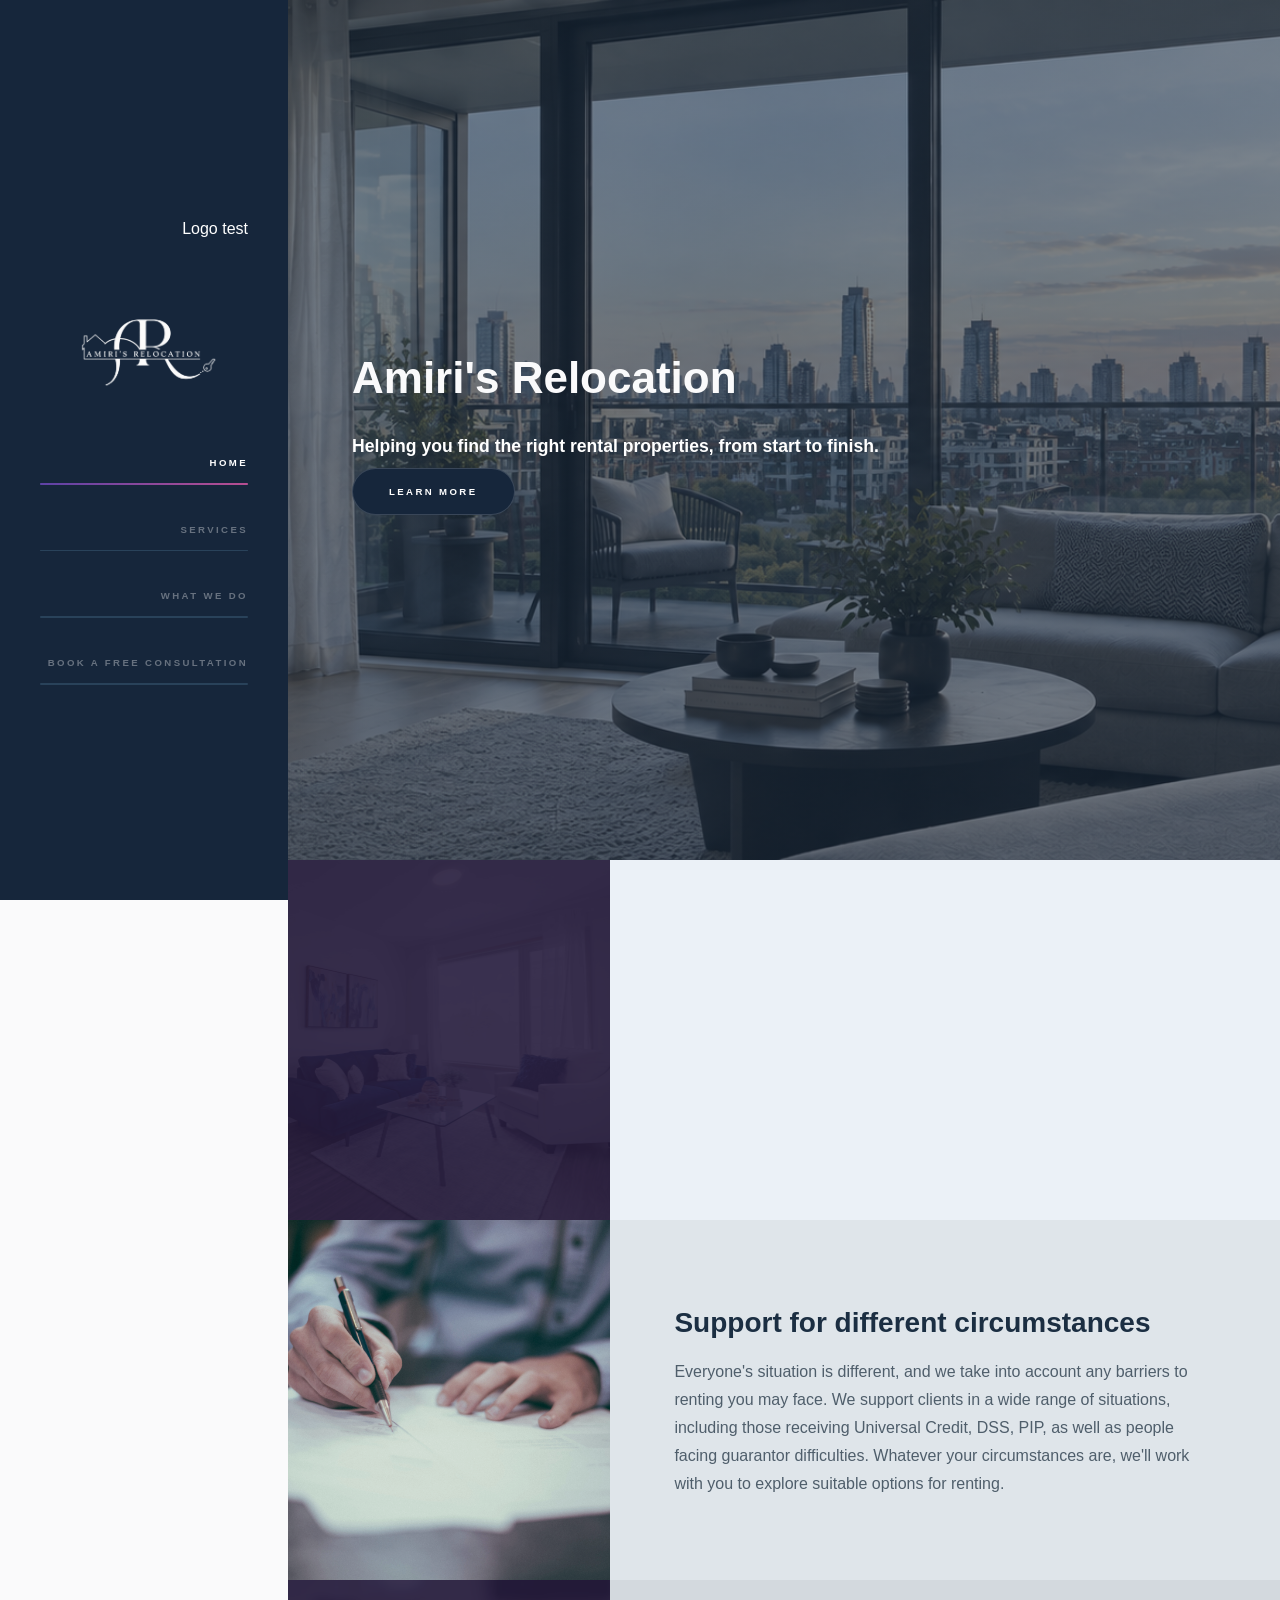
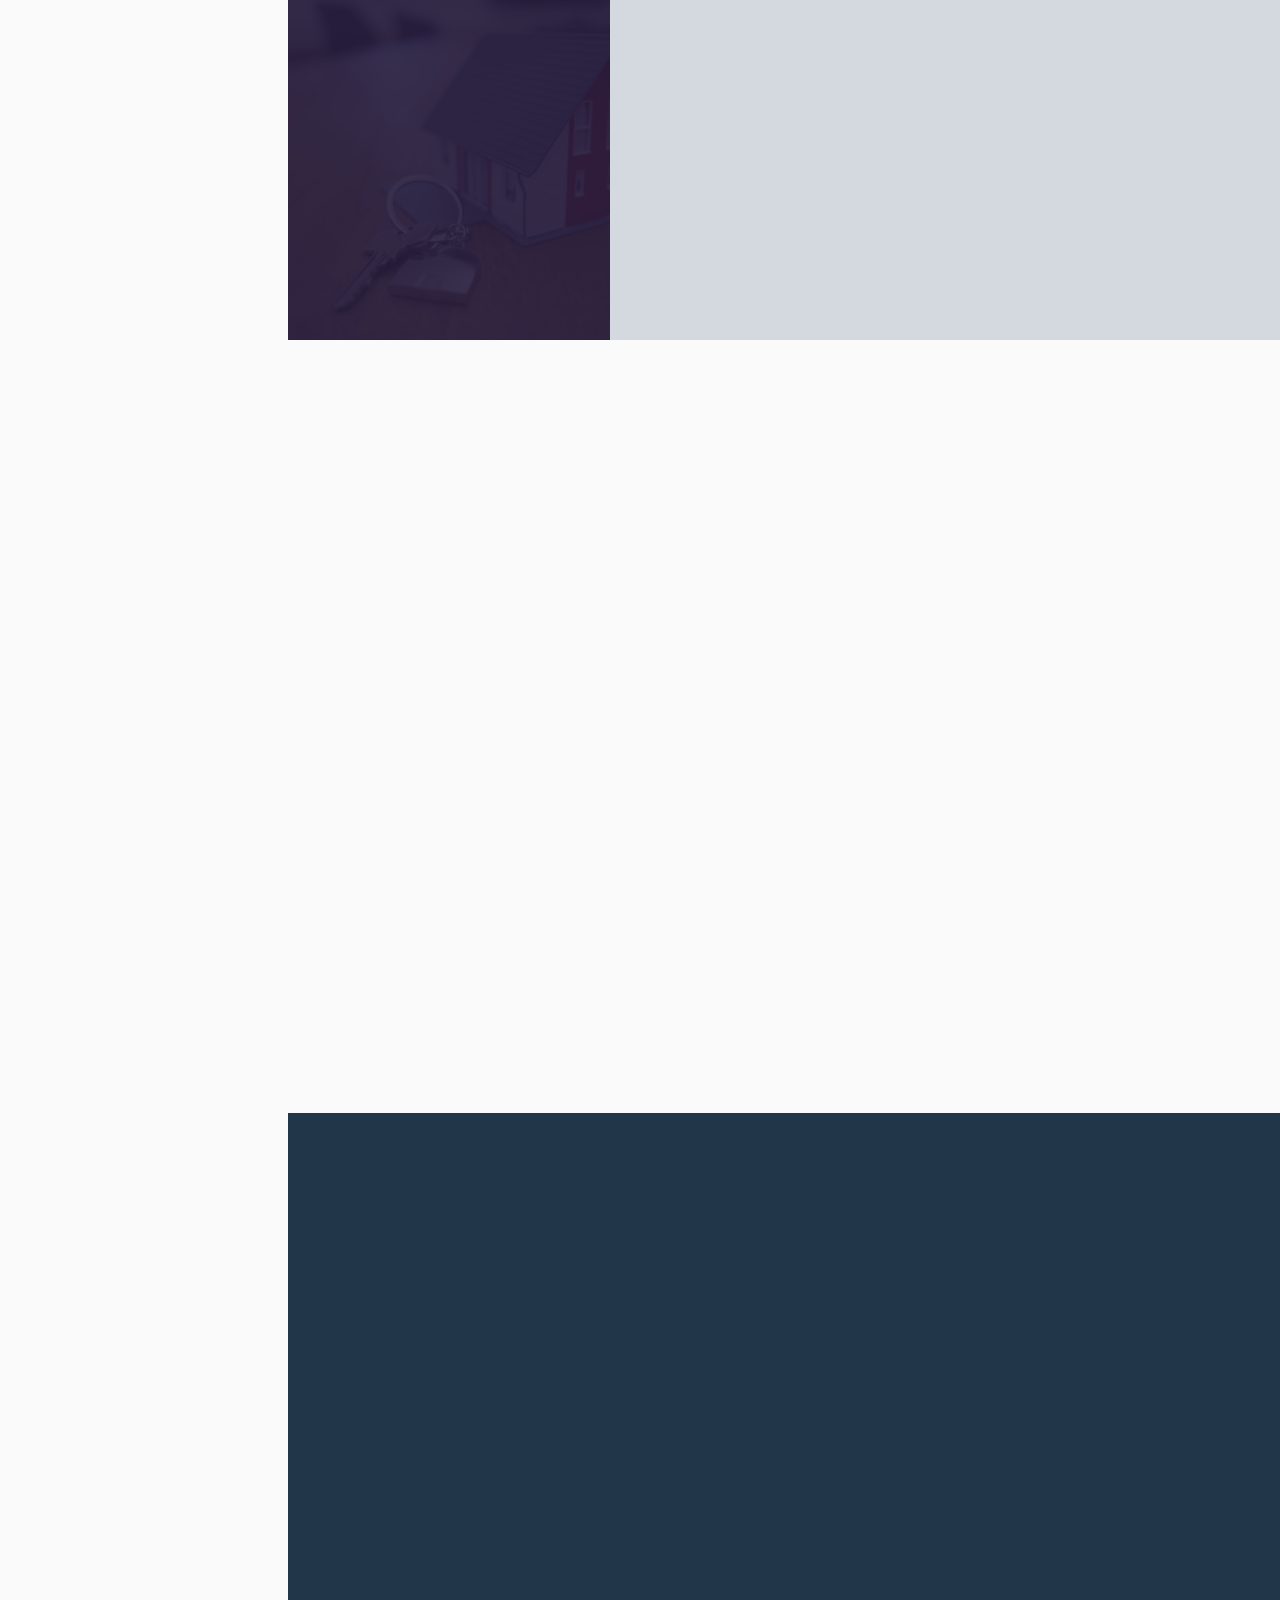
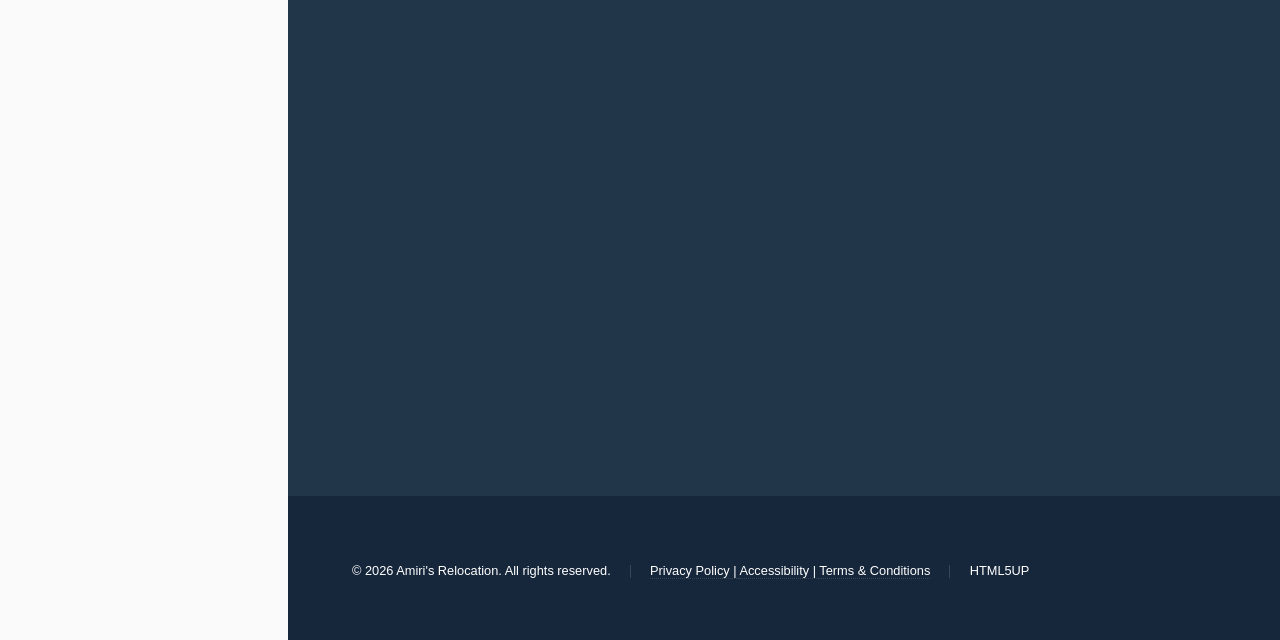
==== index.html @ 14865834 "Change to image size" ====
<!DOCTYPE HTML>
<!--
	Hyperspace by HTML5 UP
	html5up.net | @ajlkn
	Free for personal and commercial use under the CCA 3.0 license (html5up.net/license)
-->
<html>
	<head>
		<title>Amiri's Relocation</title>
		<meta charset="utf-8" />
		<meta name="viewport" content="width=device-width, initial-scale=1, user-scalable=no" />
		<link rel="stylesheet" href="assets/css/main.css" />
		<noscript><link rel="stylesheet" href="assets/css/noscript.css" /></noscript>
	</head>
	<body class="is-preload">

		<!-- Sidebar -->
			<section id="sidebar">
				<div class="inner">
					<nav>
						<p style="color: white;">Logo test</p>
						<img src="images/Amiris-logo.png" alt="Amiri's Relocation" style="display: block; width: 150px; max-width: 100%; height: auto; margin: 0 auto 20px;">
						<ul>
							<li><a href="#intro">Home</a></li>
							<li><a href="#one">Services</a></li>
							<li><a href="#two">What we do</a></li>
							<li><a href="#three">Book a Free Consultation</a></li>
						</ul>
					</nav>
				</div>
			</section>

		<!-- Wrapper -->
			<div id="wrapper">

				<!-- Intro -->
					<section id="intro" class="wrapper style1 fullscreen fade-up">
						<div class="inner">
							<h1>Amiri's Relocation</h1>
							<h3 style="color: white;">Helping you find the right rental properties, from start to finish.</h3>
							<ul class="actions">
								<li><a href="#one" class="button scrolly" style="background-color: #16263b;">Learn more</a></li>
							</ul>
						</div>
					</section>

				<!-- One -->
					<section id="one" class="wrapper style2 spotlights">
						<section>
							<a href="#" class="image"><img src="images/Living-room.4.png" alt="" data-position="center center" /></a>
							<div class="content">
								<div class="inner">
									<h2>Find the right property for you</h2>
									<p>We listen to what matters most to you, and search for rental properties that match your budget, preferred property type and household needs.</p>
								</div>
							</div>
						</section>
						<section>
							<a href="#" class="image"><img src="images/Writing.jpg" alt="" data-position="top center" /></a>
							<div class="content">
								<div class="inner">
									<h2>Support for different circumstances</h2>
									<p>Everyone's situation is different, and we take into account any barriers to renting you may face. We support clients in a wide range of situations, including those receiving Universal Credit, DSS, PIP, as well as people facing guarantor difficulties. Whatever your circumstances are, we'll work with you to explore suitable options for renting. </p>
								</div>
							</div>
						</section>
						<section>
							<a href="#" class="image"><img src="images/House-key.png" alt="" data-position="25% 25%" /></a>
							<div class="content">
								<div class="inner">
									<h2>Taking the stress out of your search</h2>
									<p>We understand that searching for a property can be time-consuming and overwhelming. We help to simplify the process by doing the searching with your needs in mind, so you can focus on what matters most.</p>
								</div>
							</div>
						</section>
					</section>

				<!-- Two -->
					<section id="two" class="wrapper style3 fade-up">
						<div class="inner">
							<h2>What we do</h2>
							<p>We provide personalised property-search support for renters in a variety of situations.</p>
							<div class="features">
								<section>
									<span class="icon solid major fa-search"></span>
									<h3>Property Search</h3>
									<p>We search for rental properties that match your needs and circumstances.</p>
								</section>
								<section>
									<span class="icon solid major fa-user"></span>
									<h3>Personal Support</h3>
									<p>Guidance tailored to your individual circumstances throughout the process.</p>
								</section>
								<section>
									<span class="icon solid major fa-home"></span>
									<h3>Finding you the right home</h3>
									<p>Helping you find the suitable rental properties based on your requirements.</p>
								</section>
								<section>
									<span class="icon solid major fa-comments"></span>
									<h3>Book a free Consultation</h3>
									<p>Start with a free consultation so we can understand what you're looking for.</p>
								</section>
							</div>
							<ul class="actions">
								<li><a href="generic.html" class="button">Learn more</a></li>
							</ul>
						</div>
					</section>

				<!-- Three -->
					<section id="three" class="wrapper style1 fade-up">
						<div class="inner">
							<h2 style="color:white;">Book in a Free Consultation</h2>
							<p>Let us know what kind of property you are looking for and we'll get in touch to discuss how we can help. Only your name, number and email address are required.</p>
							<div class="split style1">
								<section>
									<form id="consultation-form">
										<div class="fields">
											<div class="field half">
												<label for="name">Full Name *</label>
												<input type="text" name="name" id="name" required/>
											</div>
											<div class="field half">
												<label for="email">Email *</label>
												<input type="email" name="email" id="email" required/>
											</div>
											<div class="field half">
												<label for="phone">Phone Number *</label>
												<input type="tel" name="phone" id="phone" required/>
											</div>
											<div class="field half">
    											<label for="bedrooms">Bedrooms</label>
    											<select name="bedrooms" id="bedrooms">
        											<option value="">Select</option>
        											<option value="studio">Studio</option>
        											<option value="1">1 bedroom</option>
        											<option value="2">2 bedrooms</option>
        											<option value="3">3 bedrooms</option>
        											<option value="4">4 bedrooms</option>
        											<option value="5+">5+ bedrooms</option>
        											<option value="flexible/uncertain">Flexible/Not sure</option>
    											</select>
											</div>
											<div class="field half">
												<label for="tenants">Number of Tenants</label>
												<select name="tenants" id="tenants">
													<option value="">Select</option>
													<option value="1">1 tenant</option>
													<option value="2">2 tenants</option>
													<option value="3">3 tenants</option>
													<option value="4">4 tenants</option>
													<option value="5+">5+ tenants</option>
													<option value="not-sure">Not sure yet</option>
												</select>
											</div>
											<div class="field half">
												<label for="budget">Monthly Budget</label>
												<input type="text" name="budget" id="budget" placeholder="e.g. maximum monthly rent">
											</div>
											<div class="field half">
												<label for="moveindate">Preferred Move-in Date</label>
												<input type="date" name="moveindate" id="moveindate">
											</div>
											<div class="field half">
												<label for="property-type">Property Type</label>
												<select name="property-type" id="property-type">
													<option value="">Select</option>
													<option value="room">Room</option>
													<option value="studio">Studio</option>
													<option value="flat">Flat</option>
													<option value="house">House</option>
													<option value="unsure">Not sure yet</option>
												</select>
											</div>
											<div class="field">
												<label for="message">Additional Information</label>
												<textarea name="message" id="message" rows="5"></textarea>
											</div>
										</div>
										<ul class="actions">
											<li><button type="submit" class="button" style="background-color: #16263b;">Submit Enquiry</button></li>
										</ul>
									</form>
								</section>
								<section>
									<ul class="contact">
										<li>
											<h3 style="color:white;">Email</h3>
											<a href="mailto:info@amirisrelocationltd.com">info@amirisrelocationltd.com</a>
										</li>
										<li>
											<h3 style="color:white;">Phone</h3>
											<span>(+44) 7588-817175</span>
										</li>
										<li>
											<h3 style="color:white;">Social</h3>
											<ul class="icons">
												<li><a href="#" class="icon brands fa-twitter"><span class="label">Twitter</span></a></li>
												<li><a href="#" class="icon brands fa-facebook-f"><span class="label">Facebook</span></a></li>
												<li><a href="#" class="icon brands fa-instagram"><span class="label">Instagram</span></a></li>
												<li><a href="#" class="icon brands fa-linkedin-in"><span class="label">LinkedIn</span></a></li>
											</ul>
										</li>
									</ul>
								</section>
							</div>
						</div>
					</section>

			</div>

		<!-- Footer -->
			<footer id="footer" class="wrapper style1-alt" style="background-color:#16263b;">
				<div class="inner">
					<ul class="menu" style="color:white;">
						<li>&copy; 2026 Amiri's Relocation. All rights reserved.</li><li><a href="privacy.html">Privacy Policy   |   </a><a href="elements.html">Accessibility   |   </a><a href="terms.html">Terms & Conditions</a></li><li>HTML5UP</li>
					</ul>
				</div>
			</footer>

		<!-- Scripts -->
			<script src="assets/js/jquery.min.js"></script>
			<script src="assets/js/jquery.scrollex.min.js"></script>
			<script src="assets/js/jquery.scrolly.min.js"></script>
			<script src="assets/js/browser.min.js"></script>
			<script src="assets/js/breakpoints.min.js"></script>
			<script src="assets/js/util.js"></script>
			<script src="assets/js/main.js"></script>

		<script>
const consultationForm = document.getElementById("consultation-form");

consultationForm.addEventListener("submit", async function(event) {
    event.preventDefault();

    const submitButton = consultationForm.querySelector(
        'button[type="submit"]'
    );

    submitButton.disabled = true;
    submitButton.textContent = "Submitting...";

    const formData = new FormData(consultationForm);
    const data = Object.fromEntries(formData.entries());

    console.log("Sending:", data);

    try {
        await fetch(
            "https://script.google.com/macros/s/AKfycbyX_FrpyJGPlLH2YkERnUDaKJKPXDxg6LpUZutn-9wnRc_uyOuVvKwRPtQPOWE2C8UC/exec",
            {
                method: "POST",
                headers: {
                    "Content-Type": "text/plain;charset=utf-8"
                },
                body: JSON.stringify(data)
            }
        );

        alert("Thank you! Your enquiry has been submitted.");
        consultationForm.reset();

    } catch (error) {
        console.error("Submission error:", error);

        alert("Sorry, something went wrong. Please try again.");
    } finally {
        submitButton.disabled = false;
        submitButton.textContent = "Submit Enquiry";
    }
});
</script>
	</body>
</html>
---- assets/css/main.css ----
@import url(fontawesome-all.min.css);

html, body, div, span, applet, object,
iframe, h1, h2, h3, h4, h5, h6, p, blockquote,
pre, a, abbr, acronym, address, big, cite,
code, del, dfn, em, img, ins, kbd, q, s, samp,
small, strike, strong, sub, sup, tt, var, b,
u, i, center, dl, dt, dd, ol, ul, li, fieldset,
form, label, legend, table, caption, tbody,
tfoot, thead, tr, th, td, article, aside,
canvas, details, embed, figure, figcaption,
footer, header, hgroup, menu, nav, output, ruby,
section, summary, time, mark, audio, video {
	margin: 0;
	padding: 0;
	border: 0;
	font-size: 100%;
	font: inherit;
	vertical-align: baseline;}

article, aside, details, figcaption, figure,
footer, header, hgroup, menu, nav, section {
	display: block;}

body {
	line-height: 1;
}

ol, ul {
	list-style: none;
}

blockquote, q {
	quotes: none;
}

	blockquote:before, blockquote:after, q:before, q:after {
		content: '';
		content: none;
	}

table {
	border-collapse: collapse;
	border-spacing: 0;
}

body {
	-webkit-text-size-adjust: none;
}

mark {
	background-color: transparent;
	color: inherit;
}

input::-moz-focus-inner {
	border: 0;
	padding: 0;
}

input, select, textarea {
	-moz-appearance: none;
	-webkit-appearance: none;
	-ms-appearance: none;
	appearance: none;
}

/* Basic */

	@-ms-viewport {
		width: device-width;
	}

	body {
		-ms-overflow-style: scrollbar;
	}

	@media screen and (max-width: 480px) {

		html, body {
			min-width: 320px;
		}

	}

	html {
		box-sizing: border-box;
	}

	*, *:before, *:after {
		box-sizing: inherit;
	}

	body {
		background: #FAFAFB;
	}

		body.is-preload *, body.is-preload *:before, body.is-preload *:after {
			-moz-animation: none !important;
			-webkit-animation: none !important;
			-ms-animation: none !important;
			animation: none !important;
			-moz-transition: none !important;
			-webkit-transition: none !important;
			-ms-transition: none !important;
			transition: none !important;
		}

/* Type */

	body, input, select, textarea {
		color: #4F5E6B;
		font-family: Arial, Helvetica, sans-serif;
		font-size: 16.5pt;
		font-weight: normal;
		line-height: 1.75;
	}

		@media screen and (max-width: 1680px) {

			body, input, select, textarea {
				font-size: 13pt;
			}

		}

		@media screen and (max-width: 1280px) {

			body, input, select, textarea {
				font-size: 12pt;
			}

		}

		@media screen and (max-width: 360px) {

			body, input, select, textarea {
				font-size: 11pt;
			}

		}

	a {
		-moz-transition: color 0.2s ease, border-bottom-color 0.2s ease;
		-webkit-transition: color 0.2s ease, border-bottom-color 0.2s ease;
		-ms-transition: color 0.2s ease, border-bottom-color 0.2s ease;
		transition: color 0.2s ease, border-bottom-color 0.2s ease;
		border-bottom: dotted 1px rgba(255, 255, 255, 0.35);
		color: inherit;
		text-decoration: none;
	}

		a:hover {
			border-bottom-color: transparent;
			color: #ffffff;
		}

	strong, b {
		color: #ffffff;
		font-weight: bold;
	}

	em, i {
		font-style: italic;
	}

	p {
		margin: 0 0 2em 0;
	}

	h1 {
		color: #FAFAFB;
		font-weight: bold;
		line-height: 1.5;
		margin: 0 0 0.5em 0;
	}

	h2, h3, h4, h5, h6 {
		color: #1b2e42;
		font-weight: bold;
		line-height: 1.5;
		margin: 0 0 0.5em 0;
	}

		h1 a, h2 a, h3 a, h4 a, h5 a, h6 a {
			color: inherit;
			text-decoration: none;
		}

	h1 {
		font-size: 2.75em;
	}

		h1.major {
			margin: 0 0 1.3em 0;
			position: relative;
			padding-bottom: 0.35em;
		}

			h1.major:after {
				background-image: -moz-linear-gradient(to right, #5e42a6, #b74e91);
				background-image: -webkit-linear-gradient(to right, #5e42a6, #b74e91);
				background-image: -ms-linear-gradient(to right, #5e42a6, #b74e91);
				background-image: linear-gradient(to right, #5e42a6, #b74e91);
				-moz-transition: max-width 0.2s ease;
				-webkit-transition: max-width 0.2s ease;
				-ms-transition: max-width 0.2s ease;
				transition: max-width 0.2s ease;
				border-radius: 0.2em;
				bottom: 0;
				content: '';
				height: 0.05em;
				position: absolute;
				right: 0;
				width: 100%;
			}

	h2 {
		font-size: 1.75em;
	}

	h3 {
		font-size: 1.1em;
	}

	h4 {
		font-size: 1em;
	}

	h5 {
		font-size: 0.8em;
	}

	h6 {
		font-size: 0.6em;
	}

	@media screen and (max-width: 736px) {

		h1 {
			font-size: 2em;
		}

		h2 {
			font-size: 1.25em;
		}

		h3 {
			font-size: 1em;
		}

		h4 {
			font-size: 0.8em;
		}

		h5 {
			font-size: 0.6em;
		}

		h6 {
			font-size: 0.6em;
		}

	}

	sub {
		font-size: 0.8em;
		position: relative;
		top: 0.5em;
	}

	sup {
		font-size: 0.8em;
		position: relative;
		top: -0.5em;
	}

	blockquote {
		border-left: solid 4px rgba(255, 255, 255, 0.15);
		font-style: italic;
		margin: 0 0 2em 0;
		padding: 0.5em 0 0.5em 2em;
	}

	code {
		background: rgba(255, 255, 255, 0.05);
		border-radius: 0.25em;
		border: solid 1px rgba(255, 255, 255, 0.15);
		font-family: "Courier New", monospace;
		font-size: 0.9em;
		margin: 0 0.25em;
		padding: 0.25em 0.65em;
	}

	pre {
		-webkit-overflow-scrolling: touch;
		font-family: "Courier New", monospace;
		font-size: 0.9em;
		margin: 0 0 2em 0;
	}

		pre code {
			display: block;
			line-height: 1.75em;
			padding: 1em 1.5em;
			overflow-x: auto;
		}

	hr {
		border: 0;
		border-bottom: solid 1px rgba(255, 255, 255, 0.15);
		margin: 2em 0;
	}

		hr.major {
			margin: 3em 0;
		}

	.align-left {
		text-align: left;
	}

	.align-center {
		text-align: center;
	}

	.align-right {
		text-align: right;
	}

/* Row */

	.row {
		display: flex;
		flex-wrap: wrap;
		box-sizing: border-box;
		align-items: stretch;
	}

		.row > * {
			box-sizing: border-box;
		}

		.row.gtr-uniform > * > :last-child {
			margin-bottom: 0;
		}

		.row.aln-left {
			justify-content: flex-start;
		}

		.row.aln-center {
			justify-content: center;
		}

		.row.aln-right {
			justify-content: flex-end;
		}

		.row.aln-top {
			align-items: flex-start;
		}

		.row.aln-middle {
			align-items: center;
		}

		.row.aln-bottom {
			align-items: flex-end;
		}

		.row > .imp {
			order: -1;
		}

		.row > .col-1 {
			width: 8.33333%;
		}

		.row > .off-1 {
			margin-left: 8.33333%;
		}

		.row > .col-2 {
			width: 16.66667%;
		}

		.row > .off-2 {
			margin-left: 16.66667%;
		}

		.row > .col-3 {
			width: 25%;
		}

		.row > .off-3 {
			margin-left: 25%;
		}

		.row > .col-4 {
			width: 33.33333%;
		}

		.row > .off-4 {
			margin-left: 33.33333%;
		}

		.row > .col-5 {
			width: 41.66667%;
		}

		.row > .off-5 {
			margin-left: 41.66667%;
		}

		.row > .col-6 {
			width: 50%;
		}

		.row > .off-6 {
			margin-left: 50%;
		}

		.row > .col-7 {
			width: 58.33333%;
		}

		.row > .off-7 {
			margin-left: 58.33333%;
		}

		.row > .col-8 {
			width: 66.66667%;
		}

		.row > .off-8 {
			margin-left: 66.66667%;
		}

		.row > .col-9 {
			width: 75%;
		}

		.row > .off-9 {
			margin-left: 75%;
		}

		.row > .col-10 {
			width: 83.33333%;
		}

		.row > .off-10 {
			margin-left: 83.33333%;
		}

		.row > .col-11 {
			width: 91.66667%;
		}

		.row > .off-11 {
			margin-left: 91.66667%;
		}

		.row > .col-12 {
			width: 100%;
		}

		.row > .off-12 {
			margin-left: 100%;
		}

		.row.gtr-0 {
			margin-top: 0;
			margin-left: 0em;
		}

			.row.gtr-0 > * {
				padding: 0 0 0 0em;
			}

			.row.gtr-0.gtr-uniform {
				margin-top: 0em;
			}

				.row.gtr-0.gtr-uniform > * {
					padding-top: 0em;
				}

		.row.gtr-25 {
			margin-top: 0;
			margin-left: -0.375em;
		}

			.row.gtr-25 > * {
				padding: 0 0 0 0.375em;
			}

			.row.gtr-25.gtr-uniform {
				margin-top: -0.375em;
			}

				.row.gtr-25.gtr-uniform > * {
					padding-top: 0.375em;
				}

		.row.gtr-50 {
			margin-top: 0;
			margin-left: -0.75em;
		}

			.row.gtr-50 > * {
				padding: 0 0 0 0.75em;
			}

			.row.gtr-50.gtr-uniform {
				margin-top: -0.75em;
			}

				.row.gtr-50.gtr-uniform > * {
					padding-top: 0.75em;
				}

		.row {
			margin-top: 0;
			margin-left: -1.5em;
		}

			.row > * {
				padding: 0 0 0 1.5em;
			}

			.row.gtr-uniform {
				margin-top: -1.5em;
			}

				.row.gtr-uniform > * {
					padding-top: 1.5em;
				}

		.row.gtr-150 {
			margin-top: 0;
			margin-left: -2.25em;
		}

			.row.gtr-150 > * {
				padding: 0 0 0 2.25em;
			}

			.row.gtr-150.gtr-uniform {
				margin-top: -2.25em;
			}

				.row.gtr-150.gtr-uniform > * {
					padding-top: 2.25em;
				}

		.row.gtr-200 {
			margin-top: 0;
			margin-left: -3em;
		}

			.row.gtr-200 > * {
				padding: 0 0 0 3em;
			}

			.row.gtr-200.gtr-uniform {
				margin-top: -3em;
			}

				.row.gtr-200.gtr-uniform > * {
					padding-top: 3em;
				}

		@media screen and (max-width: 1680px) {

			.row {
				display: flex;
				flex-wrap: wrap;
				box-sizing: border-box;
				align-items: stretch;
			}

				.row > * {
					box-sizing: border-box;
				}

				.row.gtr-uniform > * > :last-child {
					margin-bottom: 0;
				}

				.row.aln-left {
					justify-content: flex-start;
				}

				.row.aln-center {
					justify-content: center;
				}

				.row.aln-right {
					justify-content: flex-end;
				}

				.row.aln-top {
					align-items: flex-start;
				}

				.row.aln-middle {
					align-items: center;
				}

				.row.aln-bottom {
					align-items: flex-end;
				}

				.row > .imp-xlarge {
					order: -1;
				}

				.row > .col-1-xlarge {
					width: 8.33333%;
				}

				.row > .off-1-xlarge {
					margin-left: 8.33333%;
				}

				.row > .col-2-xlarge {
					width: 16.66667%;
				}

				.row > .off-2-xlarge {
					margin-left: 16.66667%;
				}

				.row > .col-3-xlarge {
					width: 25%;
				}

				.row > .off-3-xlarge {
					margin-left: 25%;
				}

				.row > .col-4-xlarge {
					width: 33.33333%;
				}

				.row > .off-4-xlarge {
					margin-left: 33.33333%;
				}

				.row > .col-5-xlarge {
					width: 41.66667%;
				}

				.row > .off-5-xlarge {
					margin-left: 41.66667%;
				}

				.row > .col-6-xlarge {
					width: 50%;
				}

				.row > .off-6-xlarge {
					margin-left: 50%;
				}

				.row > .col-7-xlarge {
					width: 58.33333%;
				}

				.row > .off-7-xlarge {
					margin-left: 58.33333%;
				}

				.row > .col-8-xlarge {
					width: 66.66667%;
				}

				.row > .off-8-xlarge {
					margin-left: 66.66667%;
				}

				.row > .col-9-xlarge {
					width: 75%;
				}

				.row > .off-9-xlarge {
					margin-left: 75%;
				}

				.row > .col-10-xlarge {
					width: 83.33333%;
				}

				.row > .off-10-xlarge {
					margin-left: 83.33333%;
				}

				.row > .col-11-xlarge {
					width: 91.66667%;
				}

				.row > .off-11-xlarge {
					margin-left: 91.66667%;
				}

				.row > .col-12-xlarge {
					width: 100%;
				}

				.row > .off-12-xlarge {
					margin-left: 100%;
				}

				.row.gtr-0 {
					margin-top: 0;
					margin-left: 0em;
				}

					.row.gtr-0 > * {
						padding: 0 0 0 0em;
					}

					.row.gtr-0.gtr-uniform {
						margin-top: 0em;
					}

						.row.gtr-0.gtr-uniform > * {
							padding-top: 0em;
						}

				.row.gtr-25 {
					margin-top: 0;
					margin-left: -0.375em;
				}

					.row.gtr-25 > * {
						padding: 0 0 0 0.375em;
					}

					.row.gtr-25.gtr-uniform {
						margin-top: -0.375em;
					}

						.row.gtr-25.gtr-uniform > * {
							padding-top: 0.375em;
						}

				.row.gtr-50 {
					margin-top: 0;
					margin-left: -0.75em;
				}

					.row.gtr-50 > * {
						padding: 0 0 0 0.75em;
					}

					.row.gtr-50.gtr-uniform {
						margin-top: -0.75em;
					}

						.row.gtr-50.gtr-uniform > * {
							padding-top: 0.75em;
						}

				.row {
					margin-top: 0;
					margin-left: -1.5em;
				}

					.row > * {
						padding: 0 0 0 1.5em;
					}

					.row.gtr-uniform {
						margin-top: -1.5em;
					}

						.row.gtr-uniform > * {
							padding-top: 1.5em;
						}

				.row.gtr-150 {
					margin-top: 0;
					margin-left: -2.25em;
				}

					.row.gtr-150 > * {
						padding: 0 0 0 2.25em;
					}

					.row.gtr-150.gtr-uniform {
						margin-top: -2.25em;
					}

						.row.gtr-150.gtr-uniform > * {
							padding-top: 2.25em;
						}

				.row.gtr-200 {
					margin-top: 0;
					margin-left: -3em;
				}

					.row.gtr-200 > * {
						padding: 0 0 0 3em;
					}

					.row.gtr-200.gtr-uniform {
						margin-top: -3em;
					}

						.row.gtr-200.gtr-uniform > * {
							padding-top: 3em;
						}

		}

		@media screen and (max-width: 1280px) {

			.row {
				display: flex;
				flex-wrap: wrap;
				box-sizing: border-box;
				align-items: stretch;
			}

				.row > * {
					box-sizing: border-box;
				}

				.row.gtr-uniform > * > :last-child {
					margin-bottom: 0;
				}

				.row.aln-left {
					justify-content: flex-start;
				}

				.row.aln-center {
					justify-content: center;
				}

				.row.aln-right {
					justify-content: flex-end;
				}

				.row.aln-top {
					align-items: flex-start;
				}

				.row.aln-middle {
					align-items: center;
				}

				.row.aln-bottom {
					align-items: flex-end;
				}

				.row > .imp-large {
					order: -1;
				}

				.row > .col-1-large {
					width: 8.33333%;
				}

				.row > .off-1-large {
					margin-left: 8.33333%;
				}

				.row > .col-2-large {
					width: 16.66667%;
				}

				.row > .off-2-large {
					margin-left: 16.66667%;
				}

				.row > .col-3-large {
					width: 25%;
				}

				.row > .off-3-large {
					margin-left: 25%;
				}

				.row > .col-4-large {
					width: 33.33333%;
				}

				.row > .off-4-large {
					margin-left: 33.33333%;
				}

				.row > .col-5-large {
					width: 41.66667%;
				}

				.row > .off-5-large {
					margin-left: 41.66667%;
				}

				.row > .col-6-large {
					width: 50%;
				}

				.row > .off-6-large {
					margin-left: 50%;
				}

				.row > .col-7-large {
					width: 58.33333%;
				}

				.row > .off-7-large {
					margin-left: 58.33333%;
				}

				.row > .col-8-large {
					width: 66.66667%;
				}

				.row > .off-8-large {
					margin-left: 66.66667%;
				}

				.row > .col-9-large {
					width: 75%;
				}

				.row > .off-9-large {
					margin-left: 75%;
				}

				.row > .col-10-large {
					width: 83.33333%;
				}

				.row > .off-10-large {
					margin-left: 83.33333%;
				}

				.row > .col-11-large {
					width: 91.66667%;
				}

				.row > .off-11-large {
					margin-left: 91.66667%;
				}

				.row > .col-12-large {
					width: 100%;
				}

				.row > .off-12-large {
					margin-left: 100%;
				}

				.row.gtr-0 {
					margin-top: 0;
					margin-left: 0em;
				}

					.row.gtr-0 > * {
						padding: 0 0 0 0em;
					}

					.row.gtr-0.gtr-uniform {
						margin-top: 0em;
					}

						.row.gtr-0.gtr-uniform > * {
							padding-top: 0em;
						}

				.row.gtr-25 {
					margin-top: 0;
					margin-left: -0.375em;
				}

					.row.gtr-25 > * {
						padding: 0 0 0 0.375em;
					}

					.row.gtr-25.gtr-uniform {
						margin-top: -0.375em;
					}

						.row.gtr-25.gtr-uniform > * {
							padding-top: 0.375em;
						}

				.row.gtr-50 {
					margin-top: 0;
					margin-left: -0.75em;
				}

					.row.gtr-50 > * {
						padding: 0 0 0 0.75em;
					}

					.row.gtr-50.gtr-uniform {
						margin-top: -0.75em;
					}

						.row.gtr-50.gtr-uniform > * {
							padding-top: 0.75em;
						}

				.row {
					margin-top: 0;
					margin-left: -1.5em;
				}

					.row > * {
						padding: 0 0 0 1.5em;
					}

					.row.gtr-uniform {
						margin-top: -1.5em;
					}

						.row.gtr-uniform > * {
							padding-top: 1.5em;
						}

				.row.gtr-150 {
					margin-top: 0;
					margin-left: -2.25em;
				}

					.row.gtr-150 > * {
						padding: 0 0 0 2.25em;
					}

					.row.gtr-150.gtr-uniform {
						margin-top: -2.25em;
					}

						.row.gtr-150.gtr-uniform > * {
							padding-top: 2.25em;
						}

				.row.gtr-200 {
					margin-top: 0;
					margin-left: -3em;
				}

					.row.gtr-200 > * {
						padding: 0 0 0 3em;
					}

					.row.gtr-200.gtr-uniform {
						margin-top: -3em;
					}

						.row.gtr-200.gtr-uniform > * {
							padding-top: 3em;
						}

		}

		@media screen and (max-width: 980px) {

			.row {
				display: flex;
				flex-wrap: wrap;
				box-sizing: border-box;
				align-items: stretch;
			}

				.row > * {
					box-sizing: border-box;
				}

				.row.gtr-uniform > * > :last-child {
					margin-bottom: 0;
				}

				.row.aln-left {
					justify-content: flex-start;
				}

				.row.aln-center {
					justify-content: center;
				}

				.row.aln-right {
					justify-content: flex-end;
				}

				.row.aln-top {
					align-items: flex-start;
				}

				.row.aln-middle {
					align-items: center;
				}

				.row.aln-bottom {
					align-items: flex-end;
				}

				.row > .imp-medium {
					order: -1;
				}

				.row > .col-1-medium {
					width: 8.33333%;
				}

				.row > .off-1-medium {
					margin-left: 8.33333%;
				}

				.row > .col-2-medium {
					width: 16.66667%;
				}

				.row > .off-2-medium {
					margin-left: 16.66667%;
				}

				.row > .col-3-medium {
					width: 25%;
				}

				.row > .off-3-medium {
					margin-left: 25%;
				}

				.row > .col-4-medium {
					width: 33.33333%;
				}

				.row > .off-4-medium {
					margin-left: 33.33333%;
				}

				.row > .col-5-medium {
					width: 41.66667%;
				}

				.row > .off-5-medium {
					margin-left: 41.66667%;
				}

				.row > .col-6-medium {
					width: 50%;
				}

				.row > .off-6-medium {
					margin-left: 50%;
				}

				.row > .col-7-medium {
					width: 58.33333%;
				}

				.row > .off-7-medium {
					margin-left: 58.33333%;
				}

				.row > .col-8-medium {
					width: 66.66667%;
				}

				.row > .off-8-medium {
					margin-left: 66.66667%;
				}

				.row > .col-9-medium {
					width: 75%;
				}

				.row > .off-9-medium {
					margin-left: 75%;
				}

				.row > .col-10-medium {
					width: 83.33333%;
				}

				.row > .off-10-medium {
					margin-left: 83.33333%;
				}

				.row > .col-11-medium {
					width: 91.66667%;
				}

				.row > .off-11-medium {
					margin-left: 91.66667%;
				}

				.row > .col-12-medium {
					width: 100%;
				}

				.row > .off-12-medium {
					margin-left: 100%;
				}

				.row.gtr-0 {
					margin-top: 0;
					margin-left: 0em;
				}

					.row.gtr-0 > * {
						padding: 0 0 0 0em;
					}

					.row.gtr-0.gtr-uniform {
						margin-top: 0em;
					}

						.row.gtr-0.gtr-uniform > * {
							padding-top: 0em;
						}

				.row.gtr-25 {
					margin-top: 0;
					margin-left: -0.375em;
				}

					.row.gtr-25 > * {
						padding: 0 0 0 0.375em;
					}

					.row.gtr-25.gtr-uniform {
						margin-top: -0.375em;
					}

						.row.gtr-25.gtr-uniform > * {
							padding-top: 0.375em;
						}

				.row.gtr-50 {
					margin-top: 0;
					margin-left: -0.75em;
				}

					.row.gtr-50 > * {
						padding: 0 0 0 0.75em;
					}

					.row.gtr-50.gtr-uniform {
						margin-top: -0.75em;
					}

						.row.gtr-50.gtr-uniform > * {
							padding-top: 0.75em;
						}

				.row {
					margin-top: 0;
					margin-left: -1.5em;
				}

					.row > * {
						padding: 0 0 0 1.5em;
					}

					.row.gtr-uniform {
						margin-top: -1.5em;
					}

						.row.gtr-uniform > * {
							padding-top: 1.5em;
						}

				.row.gtr-150 {
					margin-top: 0;
					margin-left: -2.25em;
				}

					.row.gtr-150 > * {
						padding: 0 0 0 2.25em;
					}

					.row.gtr-150.gtr-uniform {
						margin-top: -2.25em;
					}

						.row.gtr-150.gtr-uniform > * {
							padding-top: 2.25em;
						}

				.row.gtr-200 {
					margin-top: 0;
					margin-left: -3em;
				}

					.row.gtr-200 > * {
						padding: 0 0 0 3em;
					}

					.row.gtr-200.gtr-uniform {
						margin-top: -3em;
					}

						.row.gtr-200.gtr-uniform > * {
							padding-top: 3em;
						}

		}

		@media screen and (max-width: 736px) {

			.row {
				display: flex;
				flex-wrap: wrap;
				box-sizing: border-box;
				align-items: stretch;
			}

				.row > * {
					box-sizing: border-box;
				}

				.row.gtr-uniform > * > :last-child {
					margin-bottom: 0;
				}

				.row.aln-left {
					justify-content: flex-start;
				}

				.row.aln-center {
					justify-content: center;
				}

				.row.aln-right {
					justify-content: flex-end;
				}

				.row.aln-top {
					align-items: flex-start;
				}

				.row.aln-middle {
					align-items: center;
				}

				.row.aln-bottom {
					align-items: flex-end;
				}

				.row > .imp-small {
					order: -1;
				}

				.row > .col-1-small {
					width: 8.33333%;
				}

				.row > .off-1-small {
					margin-left: 8.33333%;
				}

				.row > .col-2-small {
					width: 16.66667%;
				}

				.row > .off-2-small {
					margin-left: 16.66667%;
				}

				.row > .col-3-small {
					width: 25%;
				}

				.row > .off-3-small {
					margin-left: 25%;
				}

				.row > .col-4-small {
					width: 33.33333%;
				}

				.row > .off-4-small {
					margin-left: 33.33333%;
				}

				.row > .col-5-small {
					width: 41.66667%;
				}

				.row > .off-5-small {
					margin-left: 41.66667%;
				}

				.row > .col-6-small {
					width: 50%;
				}

				.row > .off-6-small {
					margin-left: 50%;
				}

				.row > .col-7-small {
					width: 58.33333%;
				}

				.row > .off-7-small {
					margin-left: 58.33333%;
				}

				.row > .col-8-small {
					width: 66.66667%;
				}

				.row > .off-8-small {
					margin-left: 66.66667%;
				}

				.row > .col-9-small {
					width: 75%;
				}

				.row > .off-9-small {
					margin-left: 75%;
				}

				.row > .col-10-small {
					width: 83.33333%;
				}

				.row > .off-10-small {
					margin-left: 83.33333%;
				}

				.row > .col-11-small {
					width: 91.66667%;
				}

				.row > .off-11-small {
					margin-left: 91.66667%;
				}

				.row > .col-12-small {
					width: 100%;
				}

				.row > .off-12-small {
					margin-left: 100%;
				}

				.row.gtr-0 {
					margin-top: 0;
					margin-left: 0em;
				}

					.row.gtr-0 > * {
						padding: 0 0 0 0em;
					}

					.row.gtr-0.gtr-uniform {
						margin-top: 0em;
					}

						.row.gtr-0.gtr-uniform > * {
							padding-top: 0em;
						}

				.row.gtr-25 {
					margin-top: 0;
					margin-left: -0.375em;
				}

					.row.gtr-25 > * {
						padding: 0 0 0 0.375em;
					}

					.row.gtr-25.gtr-uniform {
						margin-top: -0.375em;
					}

						.row.gtr-25.gtr-uniform > * {
							padding-top: 0.375em;
						}

				.row.gtr-50 {
					margin-top: 0;
					margin-left: -0.75em;
				}

					.row.gtr-50 > * {
						padding: 0 0 0 0.75em;
					}

					.row.gtr-50.gtr-uniform {
						margin-top: -0.75em;
					}

						.row.gtr-50.gtr-uniform > * {
							padding-top: 0.75em;
						}

				.row {
					margin-top: 0;
					margin-left: -1.5em;
				}

					.row > * {
						padding: 0 0 0 1.5em;
					}

					.row.gtr-uniform {
						margin-top: -1.5em;
					}

						.row.gtr-uniform > * {
							padding-top: 1.5em;
						}

				.row.gtr-150 {
					margin-top: 0;
					margin-left: -2.25em;
				}

					.row.gtr-150 > * {
						padding: 0 0 0 2.25em;
					}

					.row.gtr-150.gtr-uniform {
						margin-top: -2.25em;
					}

						.row.gtr-150.gtr-uniform > * {
							padding-top: 2.25em;
						}

				.row.gtr-200 {
					margin-top: 0;
					margin-left: -3em;
				}

					.row.gtr-200 > * {
						padding: 0 0 0 3em;
					}

					.row.gtr-200.gtr-uniform {
						margin-top: -3em;
					}

						.row.gtr-200.gtr-uniform > * {
							padding-top: 3em;
						}

		}

		@media screen and (max-width: 480px) {

			.row {
				display: flex;
				flex-wrap: wrap;
				box-sizing: border-box;
				align-items: stretch;
			}

				.row > * {
					box-sizing: border-box;
				}

				.row.gtr-uniform > * > :last-child {
					margin-bottom: 0;
				}

				.row.aln-left {
					justify-content: flex-start;
				}

				.row.aln-center {
					justify-content: center;
				}

				.row.aln-right {
					justify-content: flex-end;
				}

				.row.aln-top {
					align-items: flex-start;
				}

				.row.aln-middle {
					align-items: center;
				}

				.row.aln-bottom {
					align-items: flex-end;
				}

				.row > .imp-xsmall {
					order: -1;
				}

				.row > .col-1-xsmall {
					width: 8.33333%;
				}

				.row > .off-1-xsmall {
					margin-left: 8.33333%;
				}

				.row > .col-2-xsmall {
					width: 16.66667%;
				}

				.row > .off-2-xsmall {
					margin-left: 16.66667%;
				}

				.row > .col-3-xsmall {
					width: 25%;
				}

				.row > .off-3-xsmall {
					margin-left: 25%;
				}

				.row > .col-4-xsmall {
					width: 33.33333%;
				}

				.row > .off-4-xsmall {
					margin-left: 33.33333%;
				}

				.row > .col-5-xsmall {
					width: 41.66667%;
				}

				.row > .off-5-xsmall {
					margin-left: 41.66667%;
				}

				.row > .col-6-xsmall {
					width: 50%;
				}

				.row > .off-6-xsmall {
					margin-left: 50%;
				}

				.row > .col-7-xsmall {
					width: 58.33333%;
				}

				.row > .off-7-xsmall {
					margin-left: 58.33333%;
				}

				.row > .col-8-xsmall {
					width: 66.66667%;
				}

				.row > .off-8-xsmall {
					margin-left: 66.66667%;
				}

				.row > .col-9-xsmall {
					width: 75%;
				}

				.row > .off-9-xsmall {
					margin-left: 75%;
				}

				.row > .col-10-xsmall {
					width: 83.33333%;
				}

				.row > .off-10-xsmall {
					margin-left: 83.33333%;
				}

				.row > .col-11-xsmall {
					width: 91.66667%;
				}

				.row > .off-11-xsmall {
					margin-left: 91.66667%;
				}

				.row > .col-12-xsmall {
					width: 100%;
				}

				.row > .off-12-xsmall {
					margin-left: 100%;
				}

				.row.gtr-0 {
					margin-top: 0;
					margin-left: 0em;
				}

					.row.gtr-0 > * {
						padding: 0 0 0 0em;
					}

					.row.gtr-0.gtr-uniform {
						margin-top: 0em;
					}

						.row.gtr-0.gtr-uniform > * {
							padding-top: 0em;
						}

				.row.gtr-25 {
					margin-top: 0;
					margin-left: -0.375em;
				}

					.row.gtr-25 > * {
						padding: 0 0 0 0.375em;
					}

					.row.gtr-25.gtr-uniform {
						margin-top: -0.375em;
					}

						.row.gtr-25.gtr-uniform > * {
							padding-top: 0.375em;
						}

				.row.gtr-50 {
					margin-top: 0;
					margin-left: -0.75em;
				}

					.row.gtr-50 > * {
						padding: 0 0 0 0.75em;
					}

					.row.gtr-50.gtr-uniform {
						margin-top: -0.75em;
					}

						.row.gtr-50.gtr-uniform > * {
							padding-top: 0.75em;
						}

				.row {
					margin-top: 0;
					margin-left: -1.5em;
				}

					.row > * {
						padding: 0 0 0 1.5em;
					}

					.row.gtr-uniform {
						margin-top: -1.5em;
					}

						.row.gtr-uniform > * {
							padding-top: 1.5em;
						}

				.row.gtr-150 {
					margin-top: 0;
					margin-left: -2.25em;
				}

					.row.gtr-150 > * {
						padding: 0 0 0 2.25em;
					}

					.row.gtr-150.gtr-uniform {
						margin-top: -2.25em;
					}

						.row.gtr-150.gtr-uniform > * {
							padding-top: 2.25em;
						}

				.row.gtr-200 {
					margin-top: 0;
					margin-left: -3em;
				}

					.row.gtr-200 > * {
						padding: 0 0 0 3em;
					}

					.row.gtr-200.gtr-uniform {
						margin-top: -3em;
					}

						.row.gtr-200.gtr-uniform > * {
							padding-top: 3em;
						}

		}

/* Box */

	.box {
		border-radius: 0.25em;
		border: solid 1px rgba(255, 255, 255, 0.15);
		margin-bottom: 2em;
		padding: 1.5em;
	}

		.box > :last-child,
		.box > :last-child > :last-child,
		.box > :last-child > :last-child > :last-child {
			margin-bottom: 0;
		}

		.box.alt {
			border: 0;
			border-radius: 0;
			padding: 0;
		}

/* Button */

	input[type="submit"],
	input[type="reset"],
	input[type="button"],
	button,
	.button {
		-moz-appearance: none;
		-webkit-appearance: none;
		-ms-appearance: none;
		appearance: none;
		-moz-transition: border-color 0.2s ease;
		-webkit-transition: border-color 0.2s ease;
		-ms-transition: border-color 0.2s ease;
		transition: border-color 0.2s ease;
		background-color: transparent;
		border: solid 1px !important;
		border-color: rgba(255, 255, 255, 0.15) !important;
		border-radius: 3em;
		color: #ffffff !important;
		cursor: pointer;
		display: inline-block;
		font-size: 0.6em;
		font-weight: bold;
		height: calc(4.75em + 2px);
		letter-spacing: 0.25em;
		line-height: 4.75em;
		outline: 0;
		padding: 0 3.75em;
		position: relative;
		text-align: center;
		text-decoration: none;
		text-transform: uppercase;
		white-space: nowrap;
	}

		input[type="submit"]:after,
		input[type="reset"]:after,
		input[type="button"]:after,
		button:after,
		.button:after {
			-moz-transform: scale(0.25);
			-webkit-transform: scale(0.25);
			-ms-transform: scale(0.25);
			transform: scale(0.25);
			pointer-events: none;
			-moz-transition: opacity 0.2s ease, -moz-transform 0.2s ease;
			-webkit-transition: opacity 0.2s ease, -webkit-transform 0.2s ease;
			-ms-transition: opacity 0.2s ease, -ms-transform 0.2s ease;
			transition: opacity 0.2s ease, transform 0.2s ease;
			background: #ffffff;
			border-radius: 3em;
			content: '';
			height: 100%;
			left: 0;
			opacity: 0;
			position: absolute;
			top: 0;
			width: 100%;
		}

		input[type="submit"].icon:before,
		input[type="reset"].icon:before,
		input[type="button"].icon:before,
		button.icon:before,
		.button.icon:before {
			margin-right: 0.75em;
		}

		input[type="submit"].fit,
		input[type="reset"].fit,
		input[type="button"].fit,
		button.fit,
		.button.fit {
			width: 100%;
		}

		input[type="submit"].small,
		input[type="reset"].small,
		input[type="button"].small,
		button.small,
		.button.small {
			font-size: 0.4em;
		}

		input[type="submit"].large,
		input[type="reset"].large,
		input[type="button"].large,
		button.large,
		.button.large {
			font-size: 0.8em;
		}

		input[type="submit"].primary,
		input[type="reset"].primary,
		input[type="button"].primary,
		button.primary,
		.button.primary {
			background-color: #ffffff;
			color: #312450 !important;
		}

			input[type="submit"].primary:after,
			input[type="reset"].primary:after,
			input[type="button"].primary:after,
			button.primary:after,
			.button.primary:after {
				display: none;
			}

		input[type="submit"].disabled, input[type="submit"]:disabled,
		input[type="reset"].disabled,
		input[type="reset"]:disabled,
		input[type="button"].disabled,
		input[type="button"]:disabled,
		button.disabled,
		button:disabled,
		.button.disabled,
		.button:disabled {
			cursor: default;
			opacity: 0.5;
			pointer-events: none;
		}

		input[type="submit"]:hover,
		input[type="reset"]:hover,
		input[type="button"]:hover,
		button:hover,
		.button:hover {
			border-color: rgba(255, 255, 255, 0.55) !important;
		}

			input[type="submit"]:hover:after,
			input[type="reset"]:hover:after,
			input[type="button"]:hover:after,
			button:hover:after,
			.button:hover:after {
				opacity: 0.05;
				-moz-transform: scale(1);
				-webkit-transform: scale(1);
				-ms-transform: scale(1);
				transform: scale(1);
			}

			input[type="submit"]:hover:active,
			input[type="reset"]:hover:active,
			input[type="button"]:hover:active,
			button:hover:active,
			.button:hover:active {
				border-color: #ffffff !important;
			}

				input[type="submit"]:hover:active:after,
				input[type="reset"]:hover:active:after,
				input[type="button"]:hover:active:after,
				button:hover:active:after,
				.button:hover:active:after {
					opacity: 0.1;
				}

/* Features */

	.features {
		display: -moz-flex;
		display: -webkit-flex;
		display: -ms-flex;
		display: flex;
		-moz-flex-wrap: wrap;
		-webkit-flex-wrap: wrap;
		-ms-flex-wrap: wrap;
		flex-wrap: wrap;
		border-radius: 0.25em;
		border: solid 1px rgba(255, 255, 255, 0.15);
		background: rgba(255, 255, 255, 0.05);
		margin: 0 0 2em 0;
	}

		.features section {
			padding: 3.5em 3em 1em 7em ;
			width: 50%;
			border-top: solid 1px rgba(255, 255, 255, 0.15);
			position: relative;
		}

			.features section:nth-child(-n + 2) {
				border-top-width: 0;
			}

			.features section:nth-child(2n) {
				border-left: solid 1px rgba(255, 255, 255, 0.15);
			}

			.features section .icon {
				-moz-transition: opacity 0.5s ease, -moz-transform 0.5s ease;
				-webkit-transition: opacity 0.5s ease, -webkit-transform 0.5s ease;
				-ms-transition: opacity 0.5s ease, -ms-transform 0.5s ease;
				transition: opacity 0.5s ease, transform 0.5s ease;
				-moz-transition-delay: 1s;
				-webkit-transition-delay: 1s;
				-ms-transition-delay: 1s;
				transition-delay: 1s;
				-moz-transform: scale(1);
				-webkit-transform: scale(1);
				-ms-transform: scale(1);
				transform: scale(1);
				position: absolute;
				left: 3em;
				top: 3em;
				opacity: 1;
			}

			.features section:nth-child(1) .icon {
				-moz-transition-delay: 0.15s;
				-webkit-transition-delay: 0.15s;
				-ms-transition-delay: 0.15s;
				transition-delay: 0.15s;
			}

			.features section:nth-child(2) .icon {
				-moz-transition-delay: 0.3s;
				-webkit-transition-delay: 0.3s;
				-ms-transition-delay: 0.3s;
				transition-delay: 0.3s;
			}

			.features section:nth-child(3) .icon {
				-moz-transition-delay: 0.45s;
				-webkit-transition-delay: 0.45s;
				-ms-transition-delay: 0.45s;
				transition-delay: 0.45s;
			}

			.features section:nth-child(4) .icon {
				-moz-transition-delay: 0.6s;
				-webkit-transition-delay: 0.6s;
				-ms-transition-delay: 0.6s;
				transition-delay: 0.6s;
			}

			.features section:nth-child(5) .icon {
				-moz-transition-delay: 0.75s;
				-webkit-transition-delay: 0.75s;
				-ms-transition-delay: 0.75s;
				transition-delay: 0.75s;
			}

			.features section:nth-child(6) .icon {
				-moz-transition-delay: 0.9s;
				-webkit-transition-delay: 0.9s;
				-ms-transition-delay: 0.9s;
				transition-delay: 0.9s;
			}

			.features section:nth-child(7) .icon {
				-moz-transition-delay: 1.05s;
				-webkit-transition-delay: 1.05s;
				-ms-transition-delay: 1.05s;
				transition-delay: 1.05s;
			}

			.features section:nth-child(8) .icon {
				-moz-transition-delay: 1.2s;
				-webkit-transition-delay: 1.2s;
				-ms-transition-delay: 1.2s;
				transition-delay: 1.2s;
			}

			.features section:nth-child(9) .icon {
				-moz-transition-delay: 1.35s;
				-webkit-transition-delay: 1.35s;
				-ms-transition-delay: 1.35s;
				transition-delay: 1.35s;
			}

			.features section:nth-child(10) .icon {
				-moz-transition-delay: 1.5s;
				-webkit-transition-delay: 1.5s;
				-ms-transition-delay: 1.5s;
				transition-delay: 1.5s;
			}

			.features section:nth-child(11) .icon {
				-moz-transition-delay: 1.65s;
				-webkit-transition-delay: 1.65s;
				-ms-transition-delay: 1.65s;
				transition-delay: 1.65s;
			}

			.features section:nth-child(12) .icon {
				-moz-transition-delay: 1.8s;
				-webkit-transition-delay: 1.8s;
				-ms-transition-delay: 1.8s;
				transition-delay: 1.8s;
			}

			.features section:nth-child(13) .icon {
				-moz-transition-delay: 1.95s;
				-webkit-transition-delay: 1.95s;
				-ms-transition-delay: 1.95s;
				transition-delay: 1.95s;
			}

			.features section:nth-child(14) .icon {
				-moz-transition-delay: 2.1s;
				-webkit-transition-delay: 2.1s;
				-ms-transition-delay: 2.1s;
				transition-delay: 2.1s;
			}

			.features section:nth-child(15) .icon {
				-moz-transition-delay: 2.25s;
				-webkit-transition-delay: 2.25s;
				-ms-transition-delay: 2.25s;
				transition-delay: 2.25s;
			}

			.features section:nth-child(16) .icon {
				-moz-transition-delay: 2.4s;
				-webkit-transition-delay: 2.4s;
				-ms-transition-delay: 2.4s;
				transition-delay: 2.4s;
			}

			.features section:nth-child(17) .icon {
				-moz-transition-delay: 2.55s;
				-webkit-transition-delay: 2.55s;
				-ms-transition-delay: 2.55s;
				transition-delay: 2.55s;
			}

			.features section:nth-child(18) .icon {
				-moz-transition-delay: 2.7s;
				-webkit-transition-delay: 2.7s;
				-ms-transition-delay: 2.7s;
				transition-delay: 2.7s;
			}

			.features section:nth-child(19) .icon {
				-moz-transition-delay: 2.85s;
				-webkit-transition-delay: 2.85s;
				-ms-transition-delay: 2.85s;
				transition-delay: 2.85s;
			}

			.features section:nth-child(20) .icon {
				-moz-transition-delay: 3s;
				-webkit-transition-delay: 3s;
				-ms-transition-delay: 3s;
				transition-delay: 3s;
			}

		.features.inactive section .icon {
			-moz-transform: scale(0.5);
			-webkit-transform: scale(0.5);
			-ms-transform: scale(0.5);
			transform: scale(0.5);
			opacity: 0;
		}

		@media screen and (max-width: 980px) {

			.features {
				display: block;
			}

				.features section {
					border-top-width: 1px !important;
					border-left-width: 0 !important;
					width: 100%;
				}

					.features section:first-child {
						border-top-width: 0 !important;
					}

		}

		@media screen and (max-width: 736px) {

			.features section {
				padding: 2.5em 1.5em 0.1em 5.5em ;
			}

				.features section .icon {
					left: 1.5em;
					top: 2em;
				}

		}

		@media screen and (max-width: 480px) {

			.features section {
				padding: 2em 1.5em 0.1em 1.5em ;
			}

				.features section .icon {
					left: 0;
					position: relative;
					top: 0;
				}

		}

/* Form */

	form {
		margin: 0 0 2em 0;
	}

		form > :last-child {
			margin-bottom: 0;
		}

		form > .fields {
			display: -moz-flex;
			display: -webkit-flex;
			display: -ms-flex;
			display: flex;
			-moz-flex-wrap: wrap;
			-webkit-flex-wrap: wrap;
			-ms-flex-wrap: wrap;
			flex-wrap: wrap;
			width: calc(100% + 3em);
			margin: -1.5em 0 2em -1.5em;
		}

			form > .fields > .field {
				-moz-flex-grow: 0;
				-webkit-flex-grow: 0;
				-ms-flex-grow: 0;
				flex-grow: 0;
				-moz-flex-shrink: 0;
				-webkit-flex-shrink: 0;
				-ms-flex-shrink: 0;
				flex-shrink: 0;
				padding: 1.5em 0 0 1.5em;
				width: calc(100% - 1.5em);
			}

				form > .fields > .field.half {
					width: calc(50% - 0.75em);
				}

				form > .fields > .field.third {
					width: calc(100%/3 - 0.5em);
				}

				form > .fields > .field.quarter {
					width: calc(25% - 0.375em);
				}

		@media screen and (max-width: 480px) {

			form > .fields {
				width: calc(100% + 3em);
				margin: -1.5em 0 2em -1.5em;
			}

				form > .fields > .field {
					padding: 1.5em 0 0 1.5em;
					width: calc(100% - 1.5em);
				}

					form > .fields > .field.half {
						width: calc(100% - 1.5em);
					}

					form > .fields > .field.third {
						width: calc(100% - 1.5em);
					}

					form > .fields > .field.quarter {
						width: calc(100% - 1.5em);
					}

		}

	label {
		color: #ffffff;
		font-weight: bold;
		line-height: 1.5;
		margin: 0 0 0.7em 0;
		display: block;
		font-size: 1.1em;
	}

	input[type="text"],
	input[type="password"],
	input[type="email"],
	input[type="tel"],
	select,
	textarea {
		-moz-appearance: none;
		-webkit-appearance: none;
		-ms-appearance: none;
		appearance: none;
		background: rgba(255, 255, 255, 0.05);
		border-radius: 0.25em;
		border: none;
		border: solid 1px rgba(255, 255, 255, 0.15);
		color: inherit;
		display: block;
		outline: 0;
		padding: 0 1em;
		text-decoration: none;
		width: 100%;
	}

		input[type="text"]:invalid,
		input[type="password"]:invalid,
		input[type="email"]:invalid,
		input[type="tel"]:invalid,
		select:invalid,
		textarea:invalid {
			box-shadow: none;
		}

		input[type="text"]:focus,
		input[type="password"]:focus,
		input[type="email"]:focus,
		input[type="tel"]:focus,
		select:focus,
		textarea:focus {
			border-color: #ffffff;
			box-shadow: 0 0 0 1px #ffffff;
		}

	select {
		background-image: url("data:image/svg+xml;charset=utf8,%3Csvg xmlns='http://www.w3.org/2000/svg' width='40' height='40' preserveAspectRatio='none' viewBox='0 0 40 40'%3E%3Cpath d='M9.4,12.3l10.4,10.4l10.4-10.4c0.2-0.2,0.5-0.4,0.9-0.4c0.3,0,0.6,0.1,0.9,0.4l3.3,3.3c0.2,0.2,0.4,0.5,0.4,0.9 c0,0.4-0.1,0.6-0.4,0.9L20.7,31.9c-0.2,0.2-0.5,0.4-0.9,0.4c-0.3,0-0.6-0.1-0.9-0.4L4.3,17.3c-0.2-0.2-0.4-0.5-0.4-0.9 c0-0.4,0.1-0.6,0.4-0.9l3.3-3.3c0.2-0.2,0.5-0.4,0.9-0.4S9.1,12.1,9.4,12.3z' fill='rgba(255, 255, 255, 0.15)' /%3E%3C/svg%3E");
		background-size: 1.25rem;
		background-repeat: no-repeat;
		background-position: calc(100% - 1rem) center;
		height: 2.75em;
		padding-right: 2.75em;
		text-overflow: ellipsis;
	}

		select option {
			color: #ffffff;
			background: #312450;
		}

		select:focus::-ms-value {
			background-color: transparent;
		}

		select::-ms-expand {
			display: none;
		}

	input[type="text"],
	input[type="password"],
	input[type="email"],
	select {
		height: 2.75em;
	}

	textarea {
		padding: 0.75em 1em;
	}

		body.is-ie textarea {
			min-height: 10em;
		}

	input[type="checkbox"],
	input[type="radio"] {
		-moz-appearance: none;
		-webkit-appearance: none;
		-ms-appearance: none;
		appearance: none;
		display: block;
		float: left;
		margin-right: -2em;
		opacity: 0;
		width: 1em;
		z-index: -1;
	}

		input[type="checkbox"] + label,
		input[type="radio"] + label {
			text-decoration: none;
			color: rgba(255, 255, 255, 0.55);
			cursor: pointer;
			display: inline-block;
			font-size: 1em;
			font-weight: normal;
			padding-left: 2.4em;
			padding-right: 0.75em;
			position: relative;
		}

			input[type="checkbox"] + label:before,
			input[type="radio"] + label:before {
				-moz-osx-font-smoothing: grayscale;
				-webkit-font-smoothing: antialiased;
				display: inline-block;
				font-style: normal;
				font-variant: normal;
				text-rendering: auto;
				line-height: 1;
				text-transform: none !important;
				font-family: 'Font Awesome 5 Free';
				font-weight: 900;
			}

			input[type="checkbox"] + label:before,
			input[type="radio"] + label:before {
				background: rgba(255, 255, 255, 0.05);
				border-radius: 0.25em;
				border: solid 1px rgba(255, 255, 255, 0.15);
				content: '';
				display: inline-block;
				font-size: 0.8em;
				height: 2.0625em;
				left: 0;
				line-height: 2.0625em;
				position: absolute;
				text-align: center;
				top: 0;
				width: 2.0625em;
			}

		input[type="checkbox"]:checked + label:before,
		input[type="radio"]:checked + label:before {
			background: #ffffff;
			border-color: #ffffff;
			color: #b74e91;
			content: '\f00c';
		}

		input[type="checkbox"]:focus + label:before,
		input[type="radio"]:focus + label:before {
			border-color: #ffffff;
			box-shadow: 0 0 0 1px #ffffff;
		}

	input[type="checkbox"] + label:before {
		border-radius: 0.25em;
	}

	input[type="radio"] + label:before {
		border-radius: 100%;
	}

	::-webkit-input-placeholder {
		color: rgba(255, 255, 255, 0.35) !important;
		opacity: 1.0;
	}

	:-moz-placeholder {
		color: rgba(255, 255, 255, 0.35) !important;
		opacity: 1.0;
	}

	::-moz-placeholder {
		color: rgba(255, 255, 255, 0.35) !important;
		opacity: 1.0;
	}

	:-ms-input-placeholder {
		color: rgba(255, 255, 255, 0.35) !important;
		opacity: 1.0;
	}

/* Icon */

	.icon {
		text-decoration: none;
		border-bottom: none;
		position: relative;
	}

		.icon:before {
			-moz-osx-font-smoothing: grayscale;
			-webkit-font-smoothing: antialiased;
			display: inline-block;
			font-style: normal;
			font-variant: normal;
			text-rendering: auto;
			line-height: 1;
			text-transform: none !important;
			font-family: 'Font Awesome 5 Free';
			font-weight: 400;
		}

		.icon > .label {
			display: none;
		}

		.icon:before {
			line-height: inherit;
		}

		.icon.solid:before {
			font-weight: 900;
		}

		.icon.brands:before {
			font-family: 'Font Awesome 5 Brands';
		}

		.icon.major {
			width: 2.5em;
			height: 2.5em;
			display: block;
			background: #ffffff;
			border-radius: 100%;
			color: #312450;
			text-align: center;
			line-height: 2.5em;
			margin: 0 0 1.3em 0;
		}

			.icon.major:before {
				font-size: 1.25em;
			}

				.wrapper.style1 .icon.major:before {
					color: #5e42a6;
				}

				.wrapper.style1-alt .icon.major:before {
					color: #493382;
				}

				.wrapper.style2 .icon.major:before {
					color: #5052b5;
				}

				.wrapper.style2-alt .icon.major:before {
					color: #3e4094;
				}

				.wrapper.style3 .icon.major:before {
					color: #b74e91;
				}

				.wrapper.style3-alt .icon.major:before {
					color: #953d75;
				}

/* Image */

	.image {
		border-radius: 0.25em;
		border: 0;
		display: inline-block;
		position: relative;
		filter: brightness(0.9) saturate(0.8) contrast(1.05);
	}

		.image img {
			border-radius: 0.25em;
			display: block;
		}

		.image.left, .image.right {
			max-width: 40%;
		}

			.image.left img, .image.right img {
				width: 100%;
			}

		.image.left {
			float: left;
			margin: 0 1.5em 1em 0;
			top: 0.25em;
		}

		.image.right {
			float: right;
			margin: 0 0 1em 1.5em;
			top: 0.25em;
		}

		.image.fit {
			display: block;
			margin: 0 0 2em 0;
			width: 100%;
		}

			.image.fit img {
				width: 100%;
			}

		.image.main {
			display: block;
			margin: 0 0 3em 0;
			width: 100%;
		}

			.image.main img {
				width: 100%;
			}

/* List */

	ol {
		list-style: decimal;
		margin: 0 0 2em 0;
		padding-left: 1.25em;
	}

		ol li {
			padding-left: 0.25em;
		}

	ul {
		list-style: disc;
		margin: 0 0 2em 0;
		padding-left: 1em;
	}

		ul li {
			padding-left: 0.5em;
		}

		ul.alt {
			list-style: none;
			padding-left: 0;
		}

			ul.alt li {
				border-top: solid 1px rgba(255, 255, 255, 0.15);
				padding: 0.5em 0;
			}

				ul.alt li:first-child {
					border-top: 0;
					padding-top: 0;
				}

	dl {
		margin: 0 0 2em 0;
	}

		dl dt {
			display: block;
			font-weight: bold;
			margin: 0 0 1em 0;
		}

		dl dd {
			margin-left: 2em;
		}

/* Actions */

	ul.actions {
		display: -moz-flex;
		display: -webkit-flex;
		display: -ms-flex;
		display: flex;
		cursor: default;
		list-style: none;
		margin-left: -1em;
		padding-left: 0;
	}

		ul.actions li {
			padding: 0 0 0 1em;
			vertical-align: middle;
		}

		ul.actions.special {
			-moz-justify-content: center;
			-webkit-justify-content: center;
			-ms-justify-content: center;
			justify-content: center;
			width: 100%;
			margin-left: 0;
		}

			ul.actions.special li:first-child {
				padding-left: 0;
			}

		ul.actions.stacked {
			-moz-flex-direction: column;
			-webkit-flex-direction: column;
			-ms-flex-direction: column;
			flex-direction: column;
			margin-left: 0;
		}

			ul.actions.stacked li {
				padding: 1.3em 0 0 0;
			}

				ul.actions.stacked li:first-child {
					padding-top: 0;
				}

		ul.actions.fit {
			width: calc(100% + 1em);
		}

			ul.actions.fit li {
				-moz-flex-grow: 1;
				-webkit-flex-grow: 1;
				-ms-flex-grow: 1;
				flex-grow: 1;
				-moz-flex-shrink: 1;
				-webkit-flex-shrink: 1;
				-ms-flex-shrink: 1;
				flex-shrink: 1;
				width: 100%;
			}

				ul.actions.fit li > * {
					width: 100%;
				}

			ul.actions.fit.stacked {
				width: 100%;
			}

		@media screen and (max-width: 480px) {

			ul.actions:not(.fixed) {
				-moz-flex-direction: column;
				-webkit-flex-direction: column;
				-ms-flex-direction: column;
				flex-direction: column;
				margin-left: 0;
				width: 100% !important;
			}

				ul.actions:not(.fixed) li {
					-moz-flex-grow: 1;
					-webkit-flex-grow: 1;
					-ms-flex-grow: 1;
					flex-grow: 1;
					-moz-flex-shrink: 1;
					-webkit-flex-shrink: 1;
					-ms-flex-shrink: 1;
					flex-shrink: 1;
					padding: 1em 0 0 0;
					text-align: center;
					width: 100%;
				}

					ul.actions:not(.fixed) li > * {
						width: 100%;
					}

					ul.actions:not(.fixed) li:first-child {
						padding-top: 0;
					}

					ul.actions:not(.fixed) li input[type="submit"],
					ul.actions:not(.fixed) li input[type="reset"],
					ul.actions:not(.fixed) li input[type="button"],
					ul.actions:not(.fixed) li button,
					ul.actions:not(.fixed) li .button {
						width: 100%;
					}

						ul.actions:not(.fixed) li input[type="submit"].icon:before,
						ul.actions:not(.fixed) li input[type="reset"].icon:before,
						ul.actions:not(.fixed) li input[type="button"].icon:before,
						ul.actions:not(.fixed) li button.icon:before,
						ul.actions:not(.fixed) li .button.icon:before {
							margin-left: -0.5rem;
						}

		}

/* Contact */

	ul.contact {
		list-style: none;
		padding: 0;
	}

		ul.contact > li {
			padding: 0;
			margin: 1.5em 0 0 0;
		}

			ul.contact > li:first-child {
				margin-top: 0;
			}

/* Icons */

	ul.icons {
		cursor: default;
		list-style: none;
		padding-left: 0;
	}

		ul.icons li {
			display: inline-block;
			padding: 0 0.75em 0 0;
		}

			ul.icons li:last-child {
				padding-right: 0;
			}

			ul.icons li > a, ul.icons li > span {
				border: 0;
			}

				ul.icons li > a .label, ul.icons li > span .label {
					display: none;
				}

/* Menu */

	ul.menu {
		list-style: none;
		padding: 0;
	}

		ul.menu > li {
			border-left: solid 1px rgba(255, 255, 255, 0.15);
			display: inline-block;
			line-height: 1;
			margin-left: 1.5em;
			padding: 0 0 0 1.5em;
		}

			ul.menu > li:first-child {
				border-left: 0;
				margin: 0;
				padding-left: 0;
			}

		@media screen and (max-width: 480px) {

			ul.menu > li {
				border-left: 0;
				display: block;
				line-height: inherit;
				margin: 0.5em 0 0 0;
				padding-left: 0;
			}

		}

/* Section/Article */

	section.special, article.special {
		text-align: center;
	}

	header p {
		color: rgba(255, 255, 255, 0.35);
		position: relative;
		margin: 0 0 1.5em 0;
	}

	header h2 + p {
		font-size: 1.25em;
		margin-top: -1em;
		line-height: 1.5em;
	}

	header h3 + p {
		font-size: 1.1em;
		margin-top: -0.8em;
		line-height: 1.5em;
	}

	header h4 + p,
	header h5 + p,
	header h6 + p {
		font-size: 0.9em;
		margin-top: -0.6em;
		line-height: 1.5em;
	}

/* Split */

	.split {
		display: -moz-flex;
		display: -webkit-flex;
		display: -ms-flex;
		display: flex;
	}

		.split > * {
			width: calc(50% - 2.5em);
		}

		.split > :nth-child(2n - 1) {
			padding-right: 2.5em;
			border-right: solid 1px rgba(255, 255, 255, 0.15);
		}

		.split > :nth-child(2n) {
			padding-left: 2.5em;
		}

		.split.style1 > :nth-child(2n - 1) {
			width: calc(66.66666% - 2.5em);
		}

		.split.style1 > :nth-child(2n) {
			width: calc(33.33333% - 2.5em);
		}

		@media screen and (max-width: 1680px) {

			.split > * {
				width: calc(50% - 2em);
			}

			.split > :nth-child(2n - 1) {
				padding-right: 2em;
			}

			.split > :nth-child(2n) {
				padding-left: 2em;
			}

			.split.style1 > :nth-child(2n - 1) {
				width: calc(66.66666% - 2em);
			}

			.split.style1 > :nth-child(2n) {
				width: calc(33.33333% - 2em);
			}

		}

		@media screen and (max-width: 980px) {

			.split {
				display: block;
			}

				.split > * {
					border-top: solid 1px rgba(255, 255, 255, 0.15);
					margin: 4em 0 0 0;
					padding: 4em 0 0 0;
					width: 100% !important;
				}

				.split > :nth-child(2n - 1) {
					border-right: 0;
					padding-right: 0;
				}

				.split > :nth-child(2n) {
					padding-left: 0;
				}

				.split > :first-child {
					border-top: 0;
					margin-top: 0;
					padding-top: 0;
				}

		}

		@media screen and (max-width: 736px) {

			.split > * {
				margin: 3em 0 0 0;
				padding: 3em 0 0 0;
			}

		}

/* Spotlights */

	.spotlights > section {
		display: -moz-flex;
		display: -webkit-flex;
		display: -ms-flex;
		display: flex;
		-moz-flex-direction: row;
		-webkit-flex-direction: row;
		-ms-flex-direction: row;
		flex-direction: row;
		min-height: 22.5em;
	}

		body.is-ie .spotlights > section {
			min-height: 0;
		}

		.spotlights > section > .image {
			background-position: center center;
			background-size: cover;
			border-radius: 0;
			display: block;
			position: relative;
			width: 25em;
		}

			.spotlights > section > .image img {
				border-radius: 0;
				display: block;
			}

			.spotlights > section > .image:before {
				-moz-transition: opacity 1s ease;
				-webkit-transition: opacity 1s ease;
				-ms-transition: opacity 1s ease;
				transition: opacity 1s ease;
				background: rgba(49, 36, 80, 0.9);
				content: '';
				display: block;
				height: 100%;
				left: 0;
				opacity: 0;
				position: absolute;
				top: 0;
				width: 100%;
			}

		.spotlights > section > .content {
			padding: 4em 5em 2em 5em ;
			display: -moz-flex;
			display: -webkit-flex;
			display: -ms-flex;
			display: flex;
			-moz-flex-direction: column;
			-webkit-flex-direction: column;
			-ms-flex-direction: column;
			flex-direction: column;
			-moz-justify-content: center;
			-webkit-justify-content: center;
			-ms-justify-content: center;
			justify-content: center;
			width: 50em;
			-ms-flex: 1;
		}

			.spotlights > section > .content > .inner {
				-moz-transform: translateX(0) translateY(0);
				-webkit-transform: translateX(0) translateY(0);
				-ms-transform: translateX(0) translateY(0);
				transform: translateX(0) translateY(0);
				-moz-transition: opacity 1s ease, -moz-transform 1s ease;
				-webkit-transition: opacity 1s ease, -webkit-transform 1s ease;
				-ms-transition: opacity 1s ease, -ms-transform 1s ease;
				transition: opacity 1s ease, transform 1s ease;
				opacity: 1;
			}

		.spotlights > section:nth-child(2) {
			background-color: rgba(0, 0, 0, 0.05);
		}

		.spotlights > section:nth-child(3) {
			background-color: rgba(0, 0, 0, 0.1);
		}

		.spotlights > section.inactive > .image:before,
		body.is-preload .spotlights > section > .image:before {
			opacity: 1;
		}

		.spotlights > section.inactive > .content > .inner,
		body.is-preload .spotlights > section > .content > .inner {
			-moz-transform: translateX(-1em);
			-webkit-transform: translateX(-1em);
			-ms-transform: translateX(-1em);
			transform: translateX(-1em);
			opacity: 0;
		}

		@media screen and (max-width: 1680px) {

			.spotlights > section > .content {
				padding: 4em 4em 2em 4em ;
			}

		}

		@media screen and (max-width: 980px) {

			.spotlights > section {
				display: block;
			}

				.spotlights > section > .image {
					width: 100%;
					height: 50vh;
				}

				.spotlights > section > .content {
					width: 100%;
				}

				.spotlights > section.inactive > .content > .inner,
				body.is-preload .spotlights > section > .content > .inner {
					-moz-transform: translateY(1em);
					-webkit-transform: translateY(1em);
					-ms-transform: translateY(1em);
					transform: translateY(1em);
				}

		}

		@media screen and (max-width: 736px) {

			.spotlights > section > .image {
				height: 50vh;
				min-height: 15em;
			}

			.spotlights > section > .content {
				padding: 3em 2em 1em 2em ;
			}

		}

/* Table */

	.table-wrapper {
		-webkit-overflow-scrolling: touch;
		overflow-x: auto;
	}

	table {
		margin: 0 0 2em 0;
		width: 100%;
	}

		table tbody tr {
			border: solid 1px rgba(255, 255, 255, 0.15);
			border-left: 0;
			border-right: 0;
		}

			table tbody tr:nth-child(2n + 1) {
				background-color: rgba(255, 255, 255, 0.05);
			}

		table td {
			padding: 0.75em 0.75em;
		}

		table th {
			color: #ffffff;
			font-size: 1em;
			font-weight: bold;
			padding: 0 0.75em 0.75em 0.75em;
			text-align: left;
		}

		table thead {
			border-bottom: solid 2px rgba(255, 255, 255, 0.15);
		}

		table tfoot {
			border-top: solid 2px rgba(255, 255, 255, 0.15);
		}

		table.alt {
			border-collapse: separate;
		}

			table.alt tbody tr td {
				border: solid 1px rgba(255, 255, 255, 0.15);
				border-left-width: 0;
				border-top-width: 0;
			}

				table.alt tbody tr td:first-child {
					border-left-width: 1px;
				}

			table.alt tbody tr:first-child td {
				border-top-width: 1px;
			}

			table.alt thead {
				border-bottom: 0;
			}

			table.alt tfoot {
				border-top: 0;
			}

/* Wrapper */

	.wrapper {
		position: relative;
	}

		.wrapper > .inner {
			padding: 5em 5em 3em 5em ;
			max-width: 100%;
			width: 75em;
		}

			@media screen and (max-width: 1680px) {

				.wrapper > .inner {
					padding: 4em 4em 2em 4em ;
				}

			}

			@media screen and (max-width: 1280px) {

				.wrapper > .inner {
					width: 100%;
				}

			}

			@media screen and (max-width: 736px) {

				.wrapper > .inner {
					padding: 3em 2em 1em 2em ;
				}

			}

		.wrapper.alt {
			background-color: #261c3e;
		}

		.wrapper.style1 {
			background-color: #22364a;
		}

		.wrapper.style1-alt {
			background-color: #493382;
		}

		.wrapper.style2 {
			background-color: #EBF1F7;
		}

		.wrapper.style2-alt {
			background-color: #3e4094;
		}

		.wrapper.style3 {
			background-color: #FAFAFB;
		}

		.wrapper.style3-alt {
			background-color: #953d75;
		}

		.wrapper.fullscreen {
			display: -moz-flex;
			display: -webkit-flex;
			display: -ms-flex;
			display: flex;
			-moz-flex-direction: column;
			-webkit-flex-direction: column;
			-ms-flex-direction: column;
			flex-direction: column;
			-moz-justify-content: center;
			-webkit-justify-content: center;
			-ms-justify-content: center;
			justify-content: center;
			min-height: 100vh;
		}

			body.is-ie .wrapper.fullscreen {
				height: 100vh;
			}

			@media screen and (max-width: 1280px) {

				.wrapper.fullscreen {
					min-height: calc(100vh - 2.5em);
				}

					body.is-ie .wrapper.fullscreen {
						height: calc(100vh - 2.5em);
					}

			}

			@media screen and (max-width: 736px) {

				.wrapper.fullscreen {
					padding: 2em 0;
					min-height: 0;
				}

					body.is-ie .wrapper.fullscreen {
						height: auto;
					}

			}

		.wrapper.fade-up > .inner {
			-moz-transform: translateY(0);
			-webkit-transform: translateY(0);
			-ms-transform: translateY(0);
			transform: translateY(0);
			-moz-transition: opacity 1s ease, -moz-transform 1s ease;
			-webkit-transition: opacity 1s ease, -webkit-transform 1s ease;
			-ms-transition: opacity 1s ease, -ms-transform 1s ease;
			transition: opacity 1s ease, transform 1s ease;
			opacity: 1.0;
		}

		.wrapper.fade-up.inactive > .inner,
		body.is-preload .wrapper.fade-up > .inner {
			opacity: 0;
			-moz-transform: translateY(1em);
			-webkit-transform: translateY(1em);
			-ms-transform: translateY(1em);
			transform: translateY(1em);
		}

		.wrapper.fade-down > .inner {
			-moz-transform: translateY(0);
			-webkit-transform: translateY(0);
			-ms-transform: translateY(0);
			transform: translateY(0);
			-moz-transition: opacity 1s ease, -moz-transform 1s ease;
			-webkit-transition: opacity 1s ease, -webkit-transform 1s ease;
			-ms-transition: opacity 1s ease, -ms-transform 1s ease;
			transition: opacity 1s ease, transform 1s ease;
			opacity: 1.0;
		}

		.wrapper.fade-down.inactive > .inner,
		body.is-preload .wrapper.fade-down > .inner {
			opacity: 0;
			-moz-transform: translateY(-1em);
			-webkit-transform: translateY(-1em);
			-ms-transform: translateY(-1em);
			transform: translateY(-1em);
		}

		.wrapper.fade > .inner {
			-moz-transition: opacity 1s ease;
			-webkit-transition: opacity 1s ease;
			-ms-transition: opacity 1s ease;
			transition: opacity 1s ease;
			opacity: 1.0;
		}

		.wrapper.fade.inactive > .inner,
		body.is-preload .wrapper.fade > .inner {
			opacity: 0;
		}

/* Header */

	#header {
		display: -moz-flex;
		display: -webkit-flex;
		display: -ms-flex;
		display: flex;
		background-color: #5e42a6;
		cursor: default;
		padding: 1.75em 2em;
	}

		#header > .title {
			border: 0;
			color: #ffffff;
			display: block;
			font-size: 1.25em;
			font-weight: bold;
		}

		#header > nav {
			-moz-flex: 1;
			-webkit-flex: 1;
			-ms-flex: 1;
			flex: 1;
			text-align: right;
		}

			#header > nav > ul {
				margin: 0;
				padding: 0;
			}

				#header > nav > ul > li {
					display: inline-block;
					margin-left: 1.75em;
					padding: 0;
					vertical-align: middle;
				}

					#header > nav > ul > li:first-child {
						margin-left: 0;
					}

					#header > nav > ul > li a {
						border: 0;
						color: rgba(255, 255, 255, 0.35);
						display: inline-block;
						font-size: 0.6em;
						font-weight: bold;
						letter-spacing: 0.25em;
						text-transform: uppercase;
					}

						#header > nav > ul > li a:hover {
							color: rgba(255, 255, 255, 0.55);
						}

						#header > nav > ul > li a.active {
							color: #ffffff;
						}

		@media screen and (max-width: 736px) {

			#header {
				padding: 1em 2em;
			}

		}

		@media screen and (max-width: 480px) {

			#header {
				display: block;
				padding: 0 2em;
				text-align: left;
			}

				#header .title {
					font-size: 1.25em;
					padding: 1em 0;
				}

				#header > nav {
					border-top: solid 1px rgba(255, 255, 255, 0.15);
					text-align: inherit;
				}

					#header > nav > ul > li {
						margin-left: 1.5em;
					}

						#header > nav > ul > li a {
							height: 6em;
							line-height: 6em;
						}

		}

/* Wrapper (main) */

	#sidebar + #wrapper {
		margin-left: 18em;
	}

		@media screen and (max-width: 980px) {

			#sidebar + #wrapper {
				margin-left: 0;
				padding-top: 3.5em;
			}

		}

		@media screen and (max-width: 736px) {

			#sidebar + #wrapper {
				padding-top: 0;
			}

		}

	#header + #wrapper > .wrapper > .inner {
		margin: 0 auto;
	}

/* Footer */

	#sidebar + #wrapper + #footer {
		margin-left: 18em;
	}

		@media screen and (max-width: 980px) {

			#sidebar + #wrapper + #footer {
				margin-left: 0;
			}

		}

	#footer > .inner a {
		border-bottom-color: rgba(255, 255, 255, 0.15);
	}

		#footer > .inner a:hover {
			border-bottom-color: transparent;
		}

	#footer > .inner .menu {
		font-size: 0.8em;
		color: rgba(255, 255, 255, 0.15);
	}

	#header + #wrapper + #footer > .inner {
		margin: 0 auto;
	}

/* Sidebar */

	#sidebar {
		padding: 2.5em 2.5em 0.5em 2.5em ;
		background: #16263b;
		cursor: default;
		height: 100vh;
		left: 0;
		overflow-x: hidden;
		overflow-y: auto;
		position: fixed;
		text-align: right;
		top: 0;
		width: 18em;
		z-index: 10000;
	}

		#sidebar > .inner {
			display: -moz-flex;
			display: -webkit-flex;
			display: -ms-flex;
			display: flex;
			-moz-flex-direction: column;
			-webkit-flex-direction: column;
			-ms-flex-direction: column;
			flex-direction: column;
			-moz-justify-content: center;
			-webkit-justify-content: center;
			-ms-justify-content: center;
			justify-content: center;
			-moz-transform: translateY(0);
			-webkit-transform: translateY(0);
			-ms-transform: translateY(0);
			transform: translateY(0);
			-moz-transition: opacity 1s ease;
			-webkit-transition: opacity 1s ease;
			-ms-transition: opacity 1s ease;
			transition: opacity 1s ease;
			min-height: 100%;
			opacity: 1;
			width: 100%;
		}

			body.is-ie #sidebar > .inner {
				height: 100%;
			}

		#sidebar nav > ul {
			list-style: none;
			padding: 0;
		}

			#sidebar nav > ul > li {
				-moz-transform: translateY(0);
				-webkit-transform: translateY(0);
				-ms-transform: translateY(0);
				transform: translateY(0);
				-moz-transition: opacity 0.15s ease, -moz-transform 0.75s ease;
				-webkit-transition: opacity 0.15s ease, -webkit-transform 0.75s ease;
				-ms-transition: opacity 0.15s ease, -ms-transform 0.75s ease;
				transition: opacity 0.15s ease, transform 0.75s ease;
				margin: 1.5em 0 0 0;
				opacity: 1;
				padding: 0;
				position: relative;
			}

				#sidebar nav > ul > li:first-child {
					margin: 0;
				}

				#sidebar nav > ul > li:nth-child(1) {
					-moz-transition-delay: 0.45s;
					-webkit-transition-delay: 0.45s;
					-ms-transition-delay: 0.45s;
					transition-delay: 0.45s;
				}

				#sidebar nav > ul > li:nth-child(2) {
					-moz-transition-delay: 0.65s;
					-webkit-transition-delay: 0.65s;
					-ms-transition-delay: 0.65s;
					transition-delay: 0.65s;
				}

				#sidebar nav > ul > li:nth-child(3) {
					-moz-transition-delay: 0.85s;
					-webkit-transition-delay: 0.85s;
					-ms-transition-delay: 0.85s;
					transition-delay: 0.85s;
				}

				#sidebar nav > ul > li:nth-child(4) {
					-moz-transition-delay: 1.05s;
					-webkit-transition-delay: 1.05s;
					-ms-transition-delay: 1.05s;
					transition-delay: 1.05s;
				}

				#sidebar nav > ul > li:nth-child(5) {
					-moz-transition-delay: 1.25s;
					-webkit-transition-delay: 1.25s;
					-ms-transition-delay: 1.25s;
					transition-delay: 1.25s;
				}

				#sidebar nav > ul > li:nth-child(6) {
					-moz-transition-delay: 1.45s;
					-webkit-transition-delay: 1.45s;
					-ms-transition-delay: 1.45s;
					transition-delay: 1.45s;
				}

				#sidebar nav > ul > li:nth-child(7) {
					-moz-transition-delay: 1.65s;
					-webkit-transition-delay: 1.65s;
					-ms-transition-delay: 1.65s;
					transition-delay: 1.65s;
				}

				#sidebar nav > ul > li:nth-child(8) {
					-moz-transition-delay: 1.85s;
					-webkit-transition-delay: 1.85s;
					-ms-transition-delay: 1.85s;
					transition-delay: 1.85s;
				}

				#sidebar nav > ul > li:nth-child(9) {
					-moz-transition-delay: 2.05s;
					-webkit-transition-delay: 2.05s;
					-ms-transition-delay: 2.05s;
					transition-delay: 2.05s;
				}

				#sidebar nav > ul > li:nth-child(10) {
					-moz-transition-delay: 2.25s;
					-webkit-transition-delay: 2.25s;
					-ms-transition-delay: 2.25s;
					transition-delay: 2.25s;
				}

				#sidebar nav > ul > li:nth-child(11) {
					-moz-transition-delay: 2.45s;
					-webkit-transition-delay: 2.45s;
					-ms-transition-delay: 2.45s;
					transition-delay: 2.45s;
				}

				#sidebar nav > ul > li:nth-child(12) {
					-moz-transition-delay: 2.65s;
					-webkit-transition-delay: 2.65s;
					-ms-transition-delay: 2.65s;
					transition-delay: 2.65s;
				}

				#sidebar nav > ul > li:nth-child(13) {
					-moz-transition-delay: 2.85s;
					-webkit-transition-delay: 2.85s;
					-ms-transition-delay: 2.85s;
					transition-delay: 2.85s;
				}

				#sidebar nav > ul > li:nth-child(14) {
					-moz-transition-delay: 3.05s;
					-webkit-transition-delay: 3.05s;
					-ms-transition-delay: 3.05s;
					transition-delay: 3.05s;
				}

				#sidebar nav > ul > li:nth-child(15) {
					-moz-transition-delay: 3.25s;
					-webkit-transition-delay: 3.25s;
					-ms-transition-delay: 3.25s;
					transition-delay: 3.25s;
				}

				#sidebar nav > ul > li:nth-child(16) {
					-moz-transition-delay: 3.45s;
					-webkit-transition-delay: 3.45s;
					-ms-transition-delay: 3.45s;
					transition-delay: 3.45s;
				}

				#sidebar nav > ul > li:nth-child(17) {
					-moz-transition-delay: 3.65s;
					-webkit-transition-delay: 3.65s;
					-ms-transition-delay: 3.65s;
					transition-delay: 3.65s;
				}

				#sidebar nav > ul > li:nth-child(18) {
					-moz-transition-delay: 3.85s;
					-webkit-transition-delay: 3.85s;
					-ms-transition-delay: 3.85s;
					transition-delay: 3.85s;
				}

				#sidebar nav > ul > li:nth-child(19) {
					-moz-transition-delay: 4.05s;
					-webkit-transition-delay: 4.05s;
					-ms-transition-delay: 4.05s;
					transition-delay: 4.05s;
				}

				#sidebar nav > ul > li:nth-child(20) {
					-moz-transition-delay: 4.25s;
					-webkit-transition-delay: 4.25s;
					-ms-transition-delay: 4.25s;
					transition-delay: 4.25s;
				}

		#sidebar nav a {
			-moz-transition: color 0.2s ease;
			-webkit-transition: color 0.2s ease;
			-ms-transition: color 0.2s ease;
			transition: color 0.2s ease;
			border: 0;
			color: rgba(255, 255, 255, 0.35);
			display: block;
			font-size: 0.6em;
			font-weight: bold;
			letter-spacing: 0.25em;
			line-height: 1.75;
			outline: 0;
			padding: 1.35em 0;
			position: relative;
			text-decoration: none;
			text-transform: uppercase;
		}

			#sidebar nav a:before, #sidebar nav a:after {
				border-radius: 0.2em;
				bottom: 0;
				content: '';
				height: 0.2em;
				position: absolute;
				right: 0;
				width: 100%;
			}

			#sidebar nav a:before {
				background: #29425a;
			}

			#sidebar nav a:after {
				background-image: -moz-linear-gradient(to right, #5e42a6, #b74e91);
				background-image: -webkit-linear-gradient(to right, #5e42a6, #b74e91);
				background-image: -ms-linear-gradient(to right, #5e42a6, #b74e91);
				background-image: linear-gradient(to right, #5e42a6, #b74e91);
				-moz-transition: max-width 0.2s ease;
				-webkit-transition: max-width 0.2s ease;
				-ms-transition: max-width 0.2s ease;
				transition: max-width 0.2s ease;
				max-width: 0;
			}

			#sidebar nav a:hover {
				color: rgba(255, 255, 255, 0.55);
			}

			#sidebar nav a.active {
				color: #ffffff;
			}

				#sidebar nav a.active:after {
					max-width: 100%;
				}

		body.is-preload #sidebar > .inner {
			opacity: 0;
		}

		body.is-preload #sidebar nav ul li {
			-moz-transform: translateY(2em);
			-webkit-transform: translateY(2em);
			-ms-transform: translateY(2em);
			transform: translateY(2em);
			opacity: 0;
		}

		@media screen and (max-width: 980px) {

			#sidebar {
				height: 3.5em;
				left: 0;
				line-height: 3.5em;
				overflow: hidden;
				padding: 0;
				text-align: center;
				top: 0;
				width: 100%;
			}

				#sidebar > .inner {
					-moz-flex-direction: row;
					-webkit-flex-direction: row;
					-ms-flex-direction: row;
					flex-direction: row;
					-moz-align-items: -moz-stretch;
					-webkit-align-items: -webkit-stretch;
					-ms-align-items: -ms-stretch;
					align-items: stretch;
					height: inherit;
					line-height: inherit;
				}

				#sidebar nav {
					height: inherit;
					line-height: inherit;
				}

					#sidebar nav ul {
						display: -moz-flex;
						display: -webkit-flex;
						display: -ms-flex;
						display: flex;
						height: inherit;
						line-height: inherit;
						margin: 0;
					}

						#sidebar nav ul li {
							display: block;
							height: inherit;
							line-height: inherit;
							margin: 0 0 0 2em;
							padding: 0;
						}

					#sidebar nav a {
						height: inherit;
						line-height: inherit;
						padding: 0;
					}

						#sidebar nav a:after {
							background-image: none;
							background-color: #3977ad;
						}

		}

		@media screen and (max-width: 736px) {

			#sidebar {
				display: none;
			}

		}

/* Intro */

	#intro {
		background-attachment: fixed;
		background-image: url("images/intro.svg");
		background-position: top right;
		background-repeat: no-repeat;
		background-size: 100% 100%;
	}

		#intro p {
			color: #FAFAFB;
			font-size: 1.25em;
		}

			@media screen and (max-width: 980px) {

				#intro p br {
					display: none;
				}

			}

			@media screen and (max-width: 736px) {

				#intro p {
					font-size: 1em;
				}

			}

		@media screen and (max-width: 1280px) {

			#intro {
				background-attachment: scroll;
			}

		}

		#intro {
    background-image:
        linear-gradient(
            rgba(27, 46, 66, 0.55),
            rgba(27, 46, 66, 0.55)
        ),
        url("../../images/Living-room-photo.png");

    background-size: cover;
    background-position: center;
    background-repeat: no-repeat;
}
---- assets/css/noscript.css ----
/* Spotlights */

	.spotlights > section > .image:before {
		opacity: 0 !important;
	}

	.spotlights > section > .content > .inner {
		-moz-transform: none !important;
		-webkit-transform: none !important;
		-ms-transform: none !important;
		transform: none !important;
		opacity: 1 !important;
	}

/* Wrapper */

	.wrapper > .inner {
		opacity: 1 !important;
		-moz-transform: none !important;
		-webkit-transform: none !important;
		-ms-transform: none !important;
		transform: none !important;
	}

/* Sidebar */

	#sidebar > .inner {
		opacity: 1 !important;
	}

	#sidebar nav > ul > li {
		-moz-transform: none !important;
		-webkit-transform: none !important;
		-ms-transform: none !important;
		transform: none !important;
		opacity: 1 !important;
	}
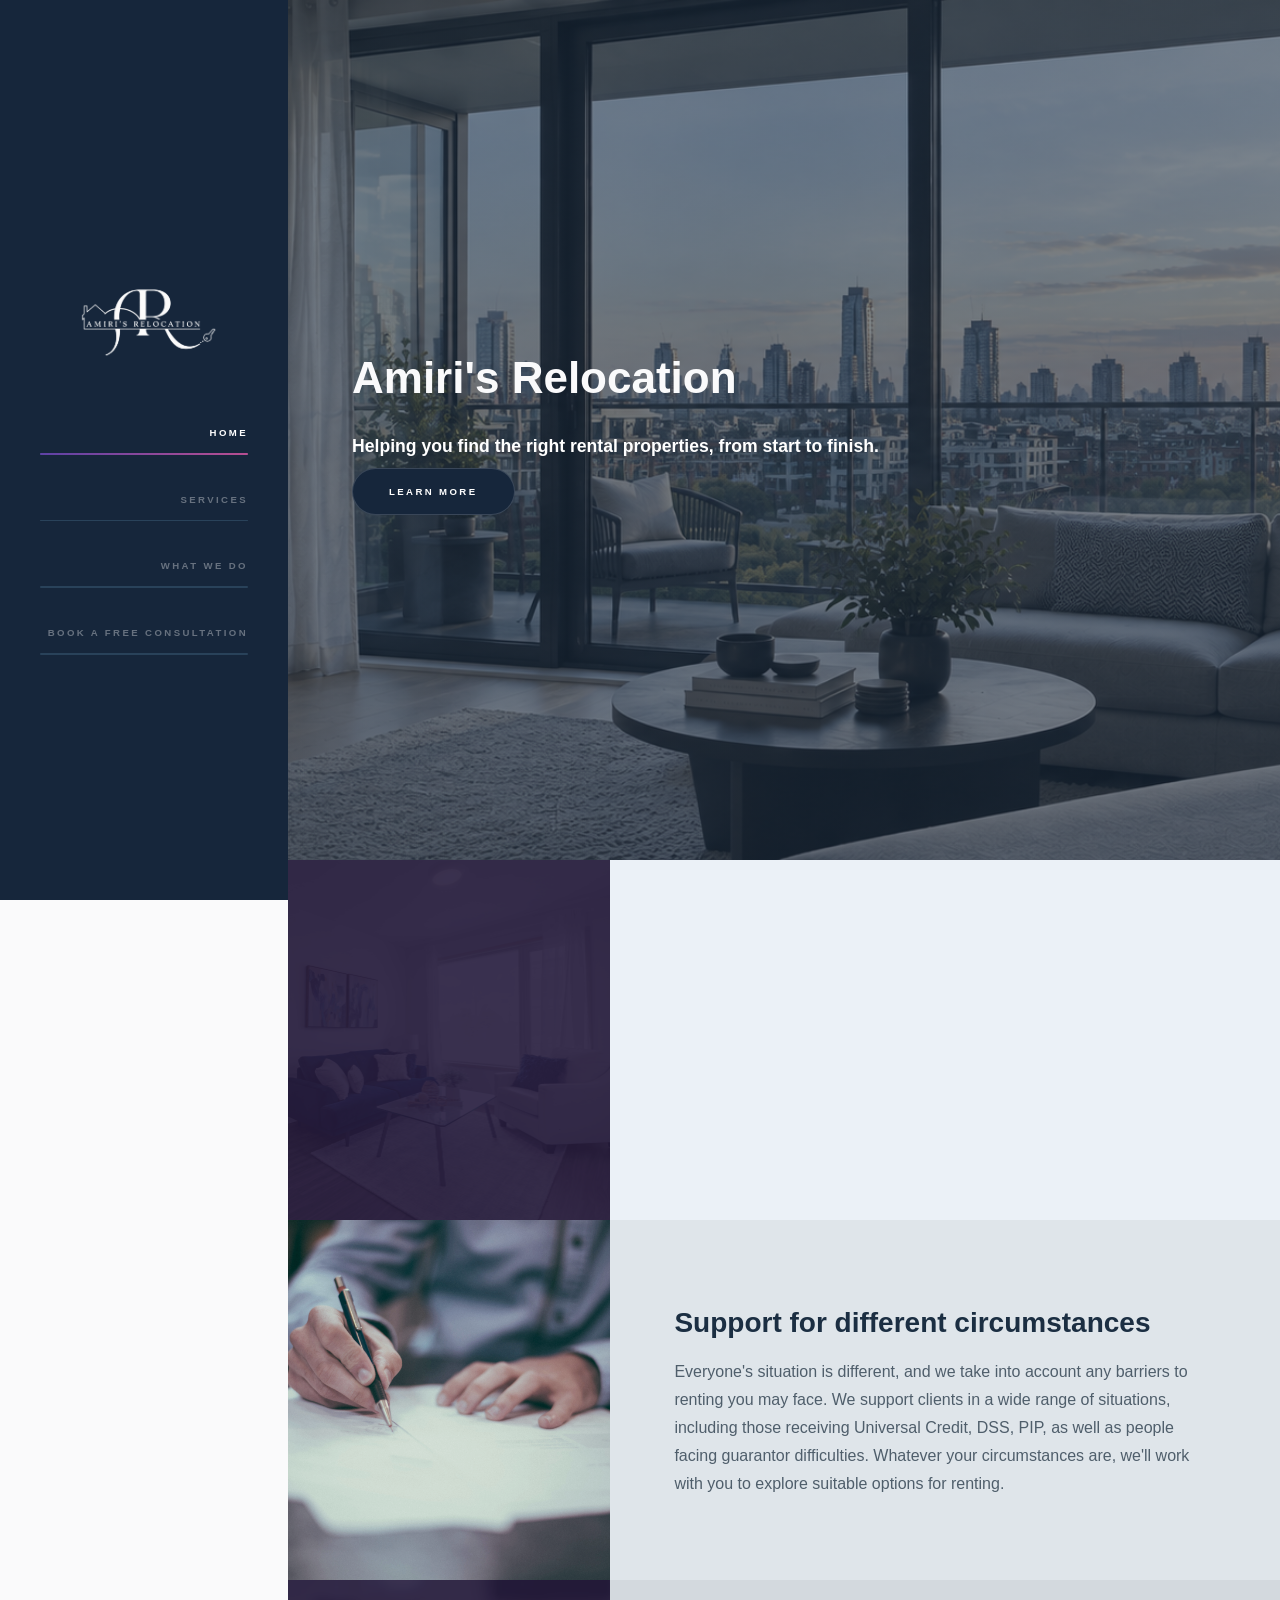
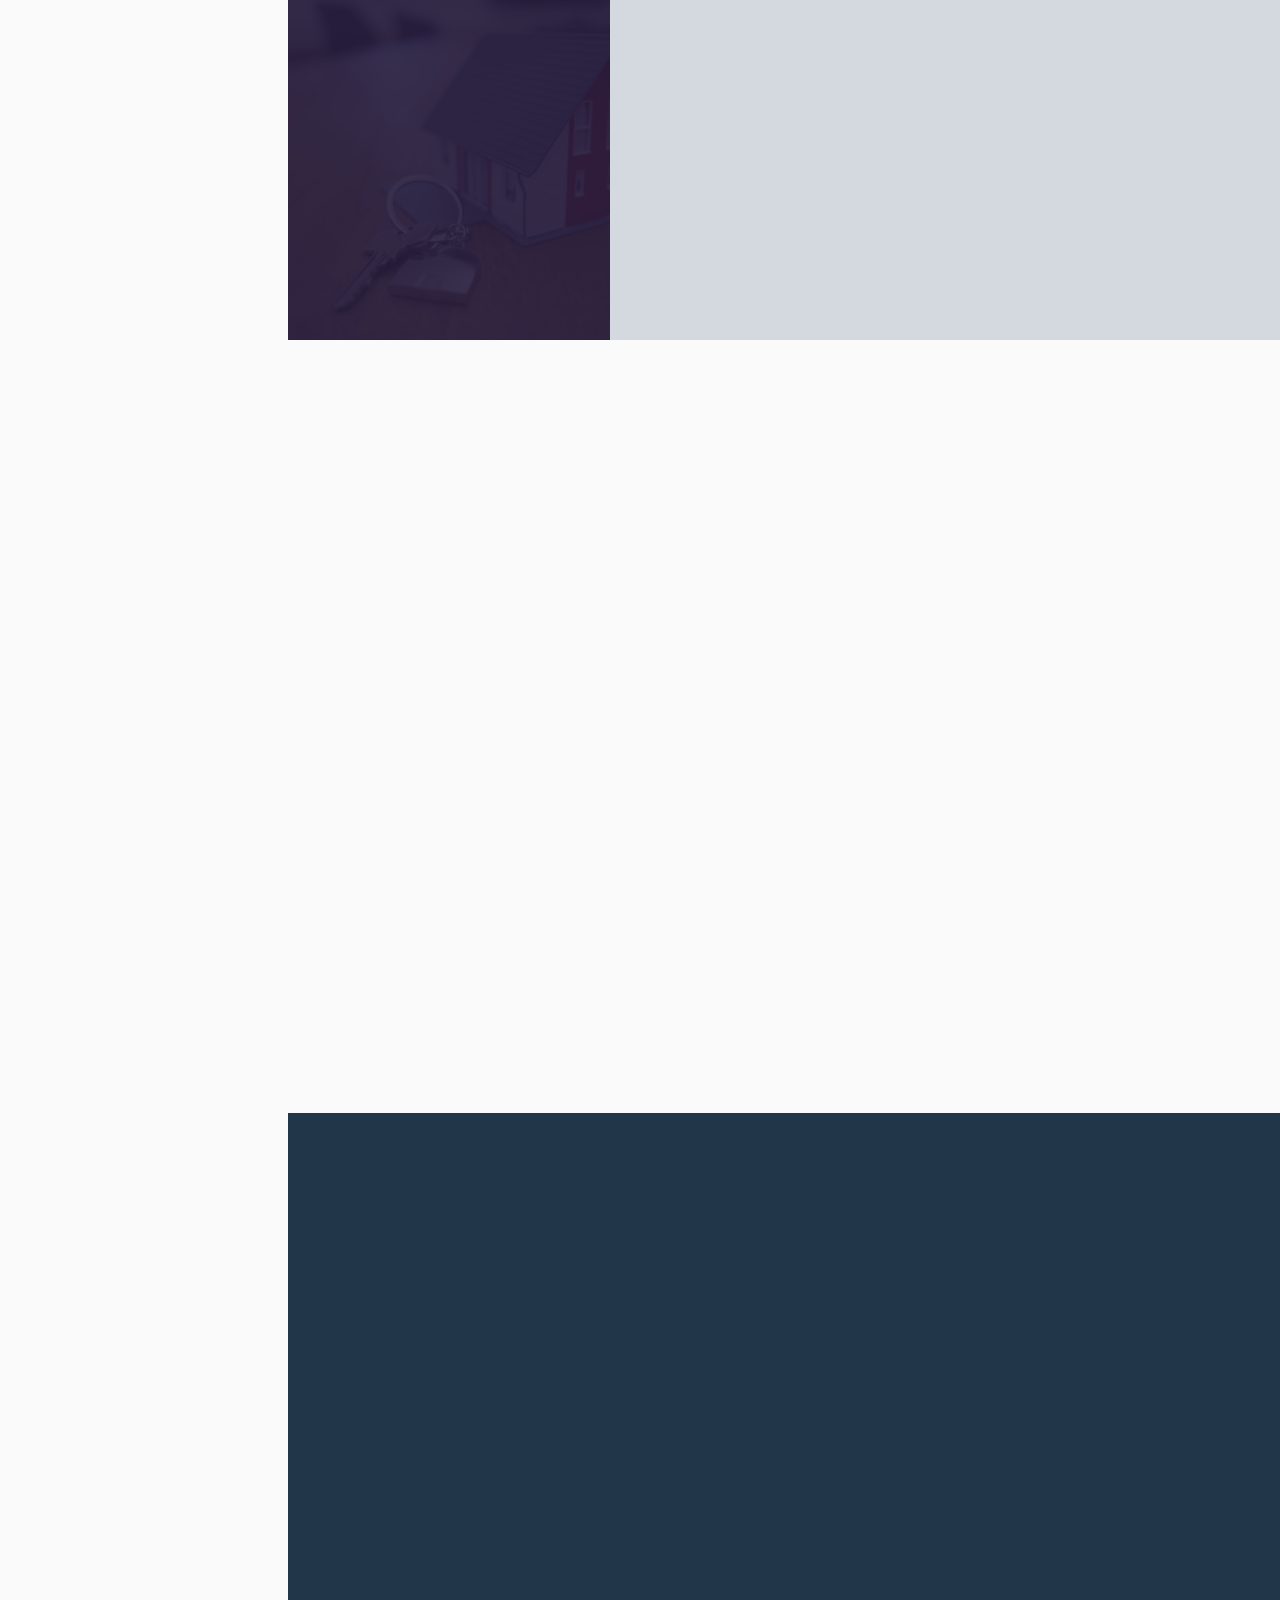
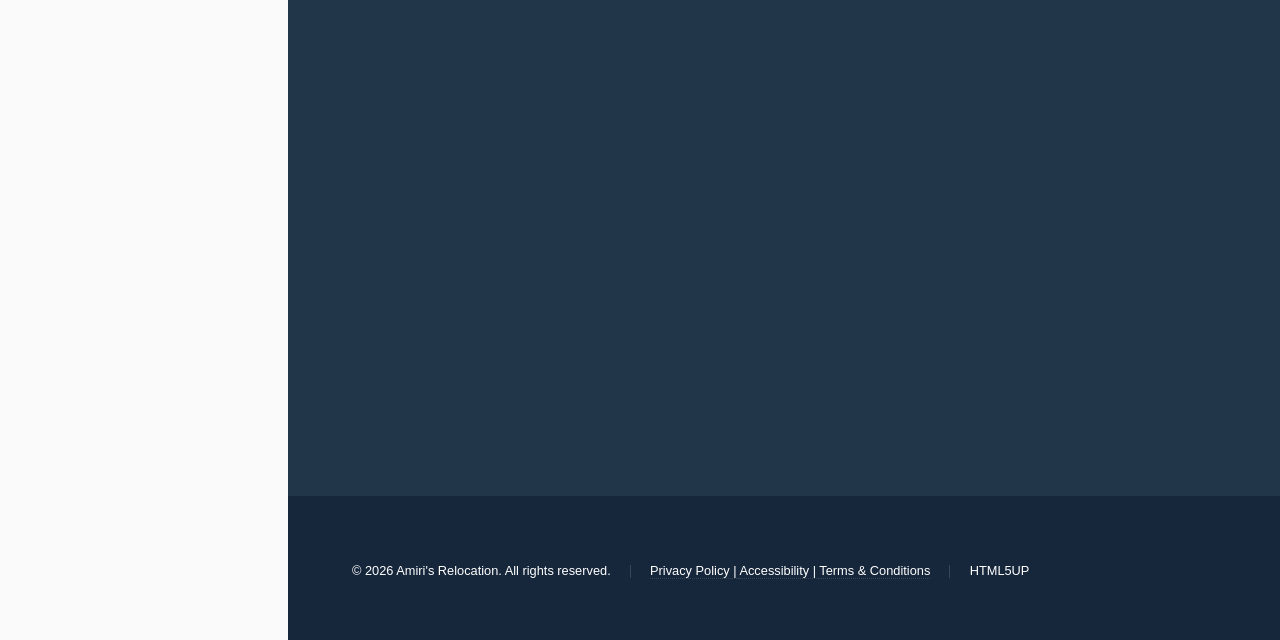
==== commit 7b023186: "Getting rid of logo test" ====
--- a/index.html
+++ b/index.html
@@ -18,7 +18,6 @@
 			<section id="sidebar">
 				<div class="inner">
 					<nav>
-						<p style="color: white;">Logo test</p>
 						<img src="images/Amiris-logo.png" alt="Amiri's Relocation" style="display: block; width: 150px; max-width: 100%; height: auto; margin: 0 auto 20px;">
 						<ul>
 							<li><a href="#intro">Home</a></li>
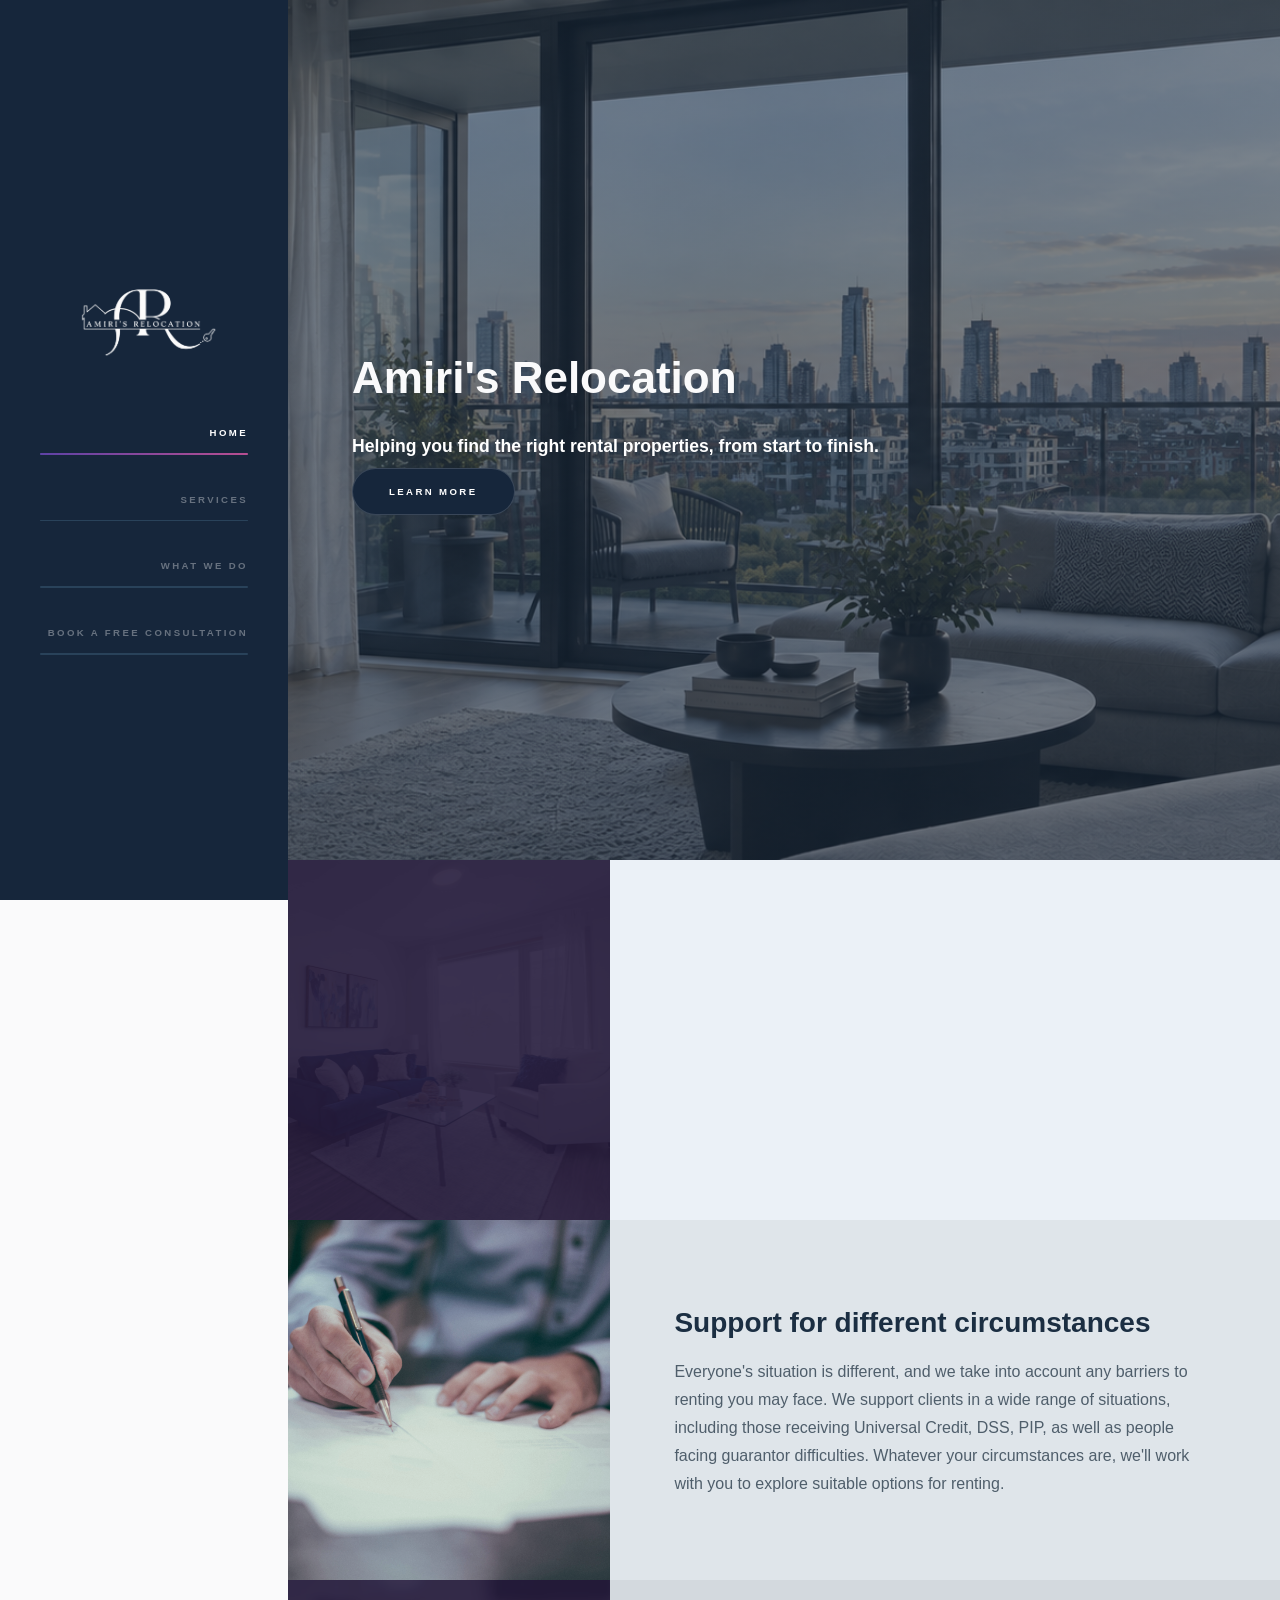
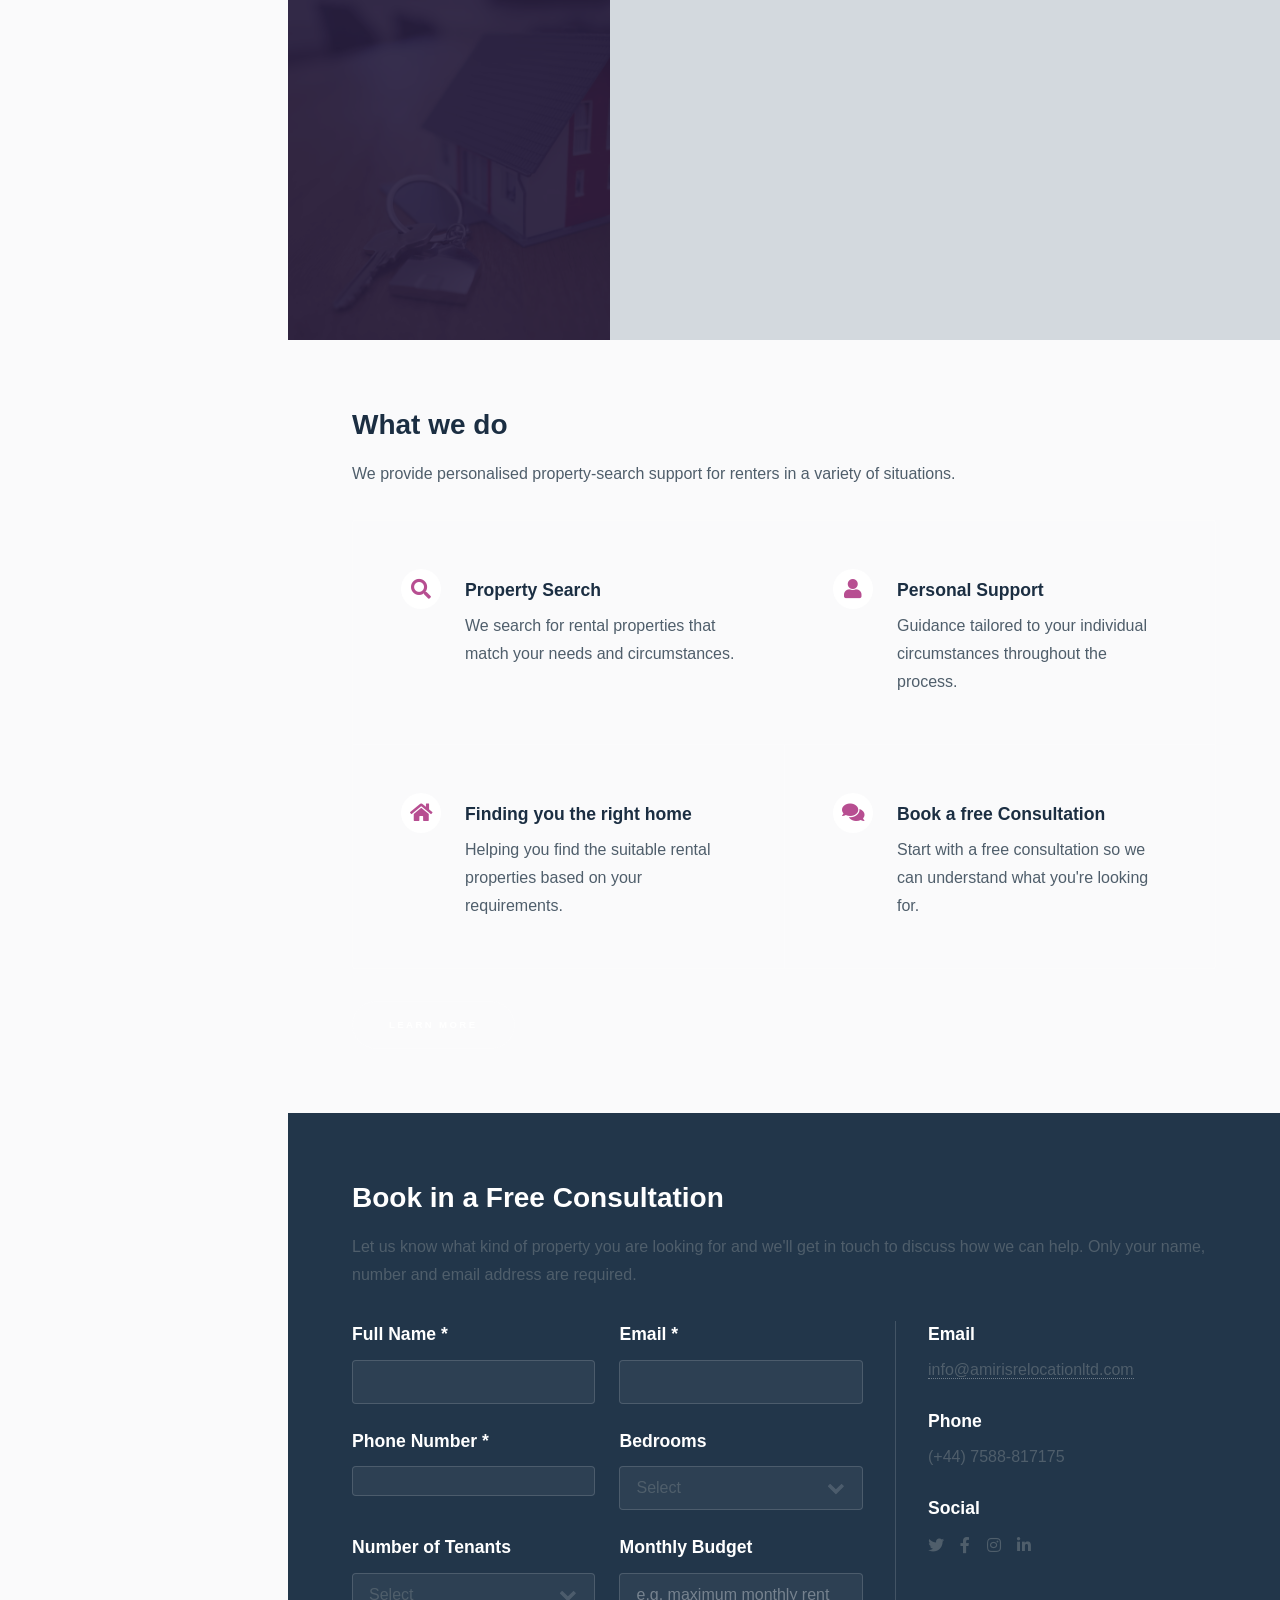
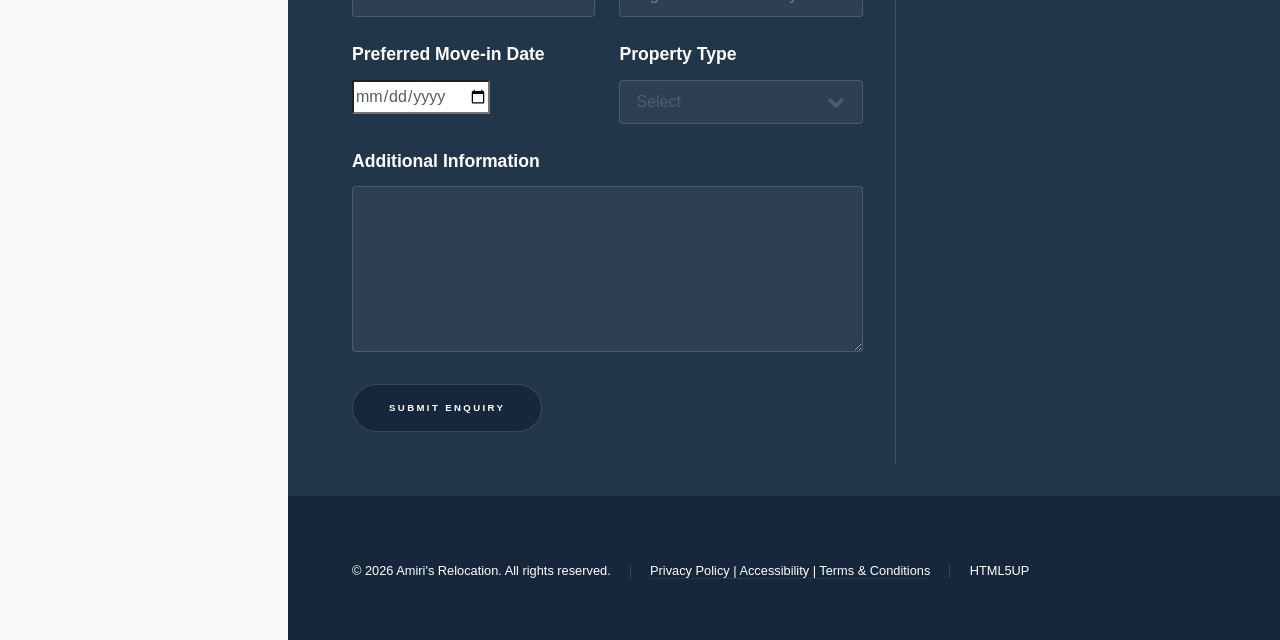
==== commit 54a7f91d: "Add Favicon" ====
--- a/index.html
+++ b/index.html
@@ -7,6 +7,7 @@
 <html>
 	<head>
 		<title>Amiri's Relocation</title>
+		<link rel="icon" type="image/x-icon" href="images/Favicon.png">
 		<meta charset="utf-8" />
 		<meta name="viewport" content="width=device-width, initial-scale=1, user-scalable=no" />
 		<link rel="stylesheet" href="assets/css/main.css" />
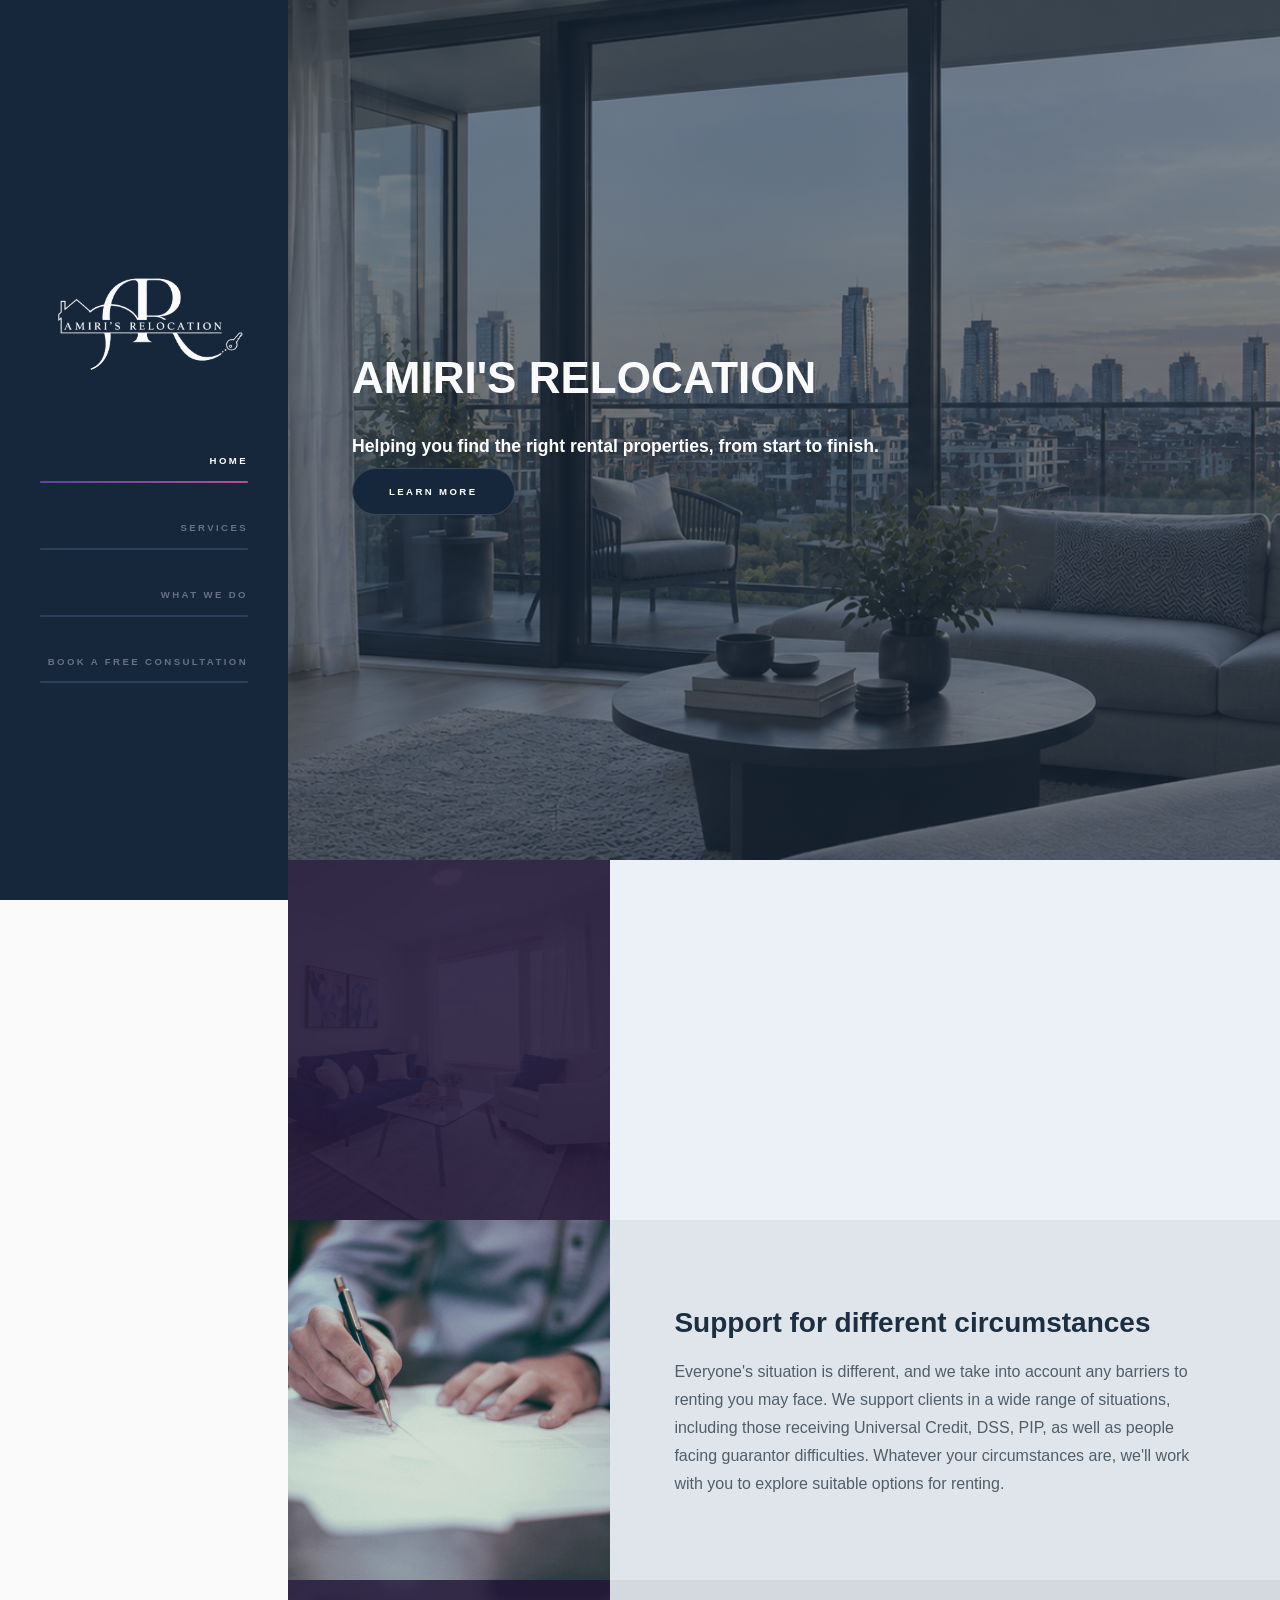
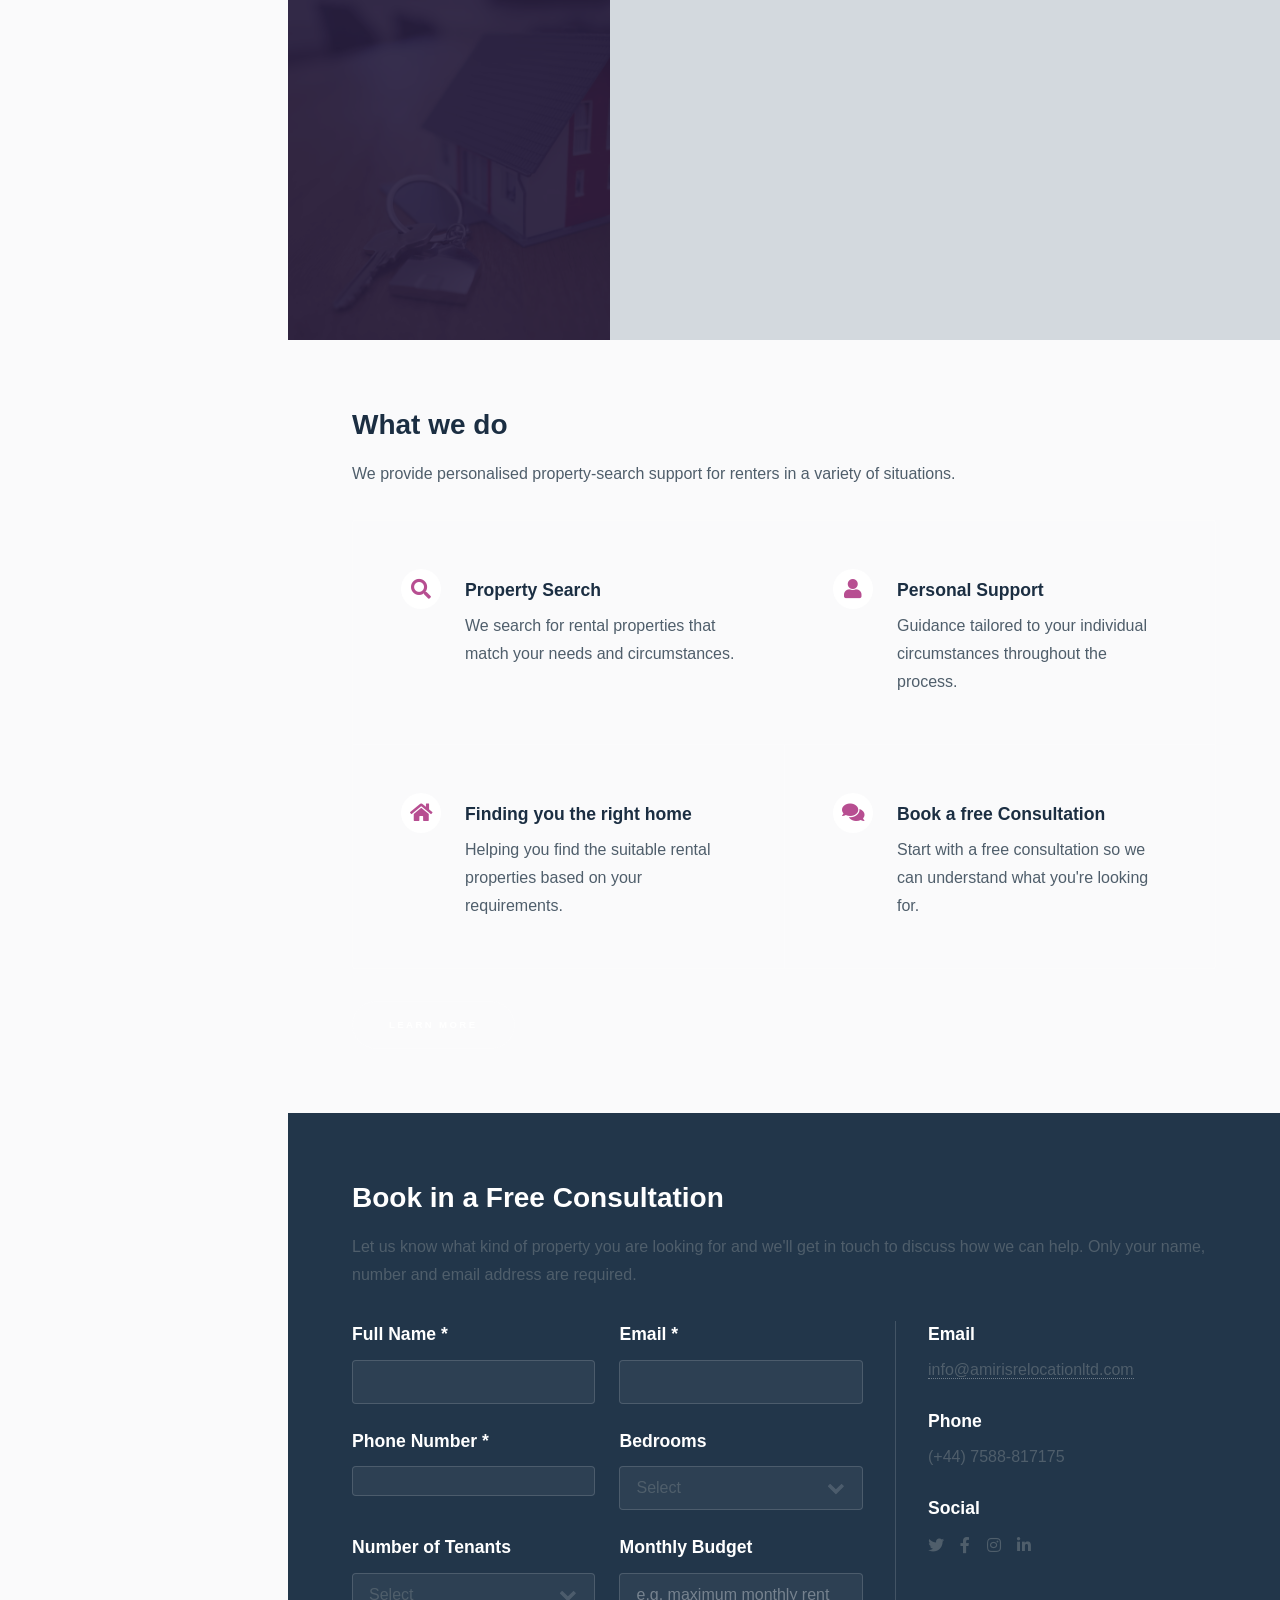
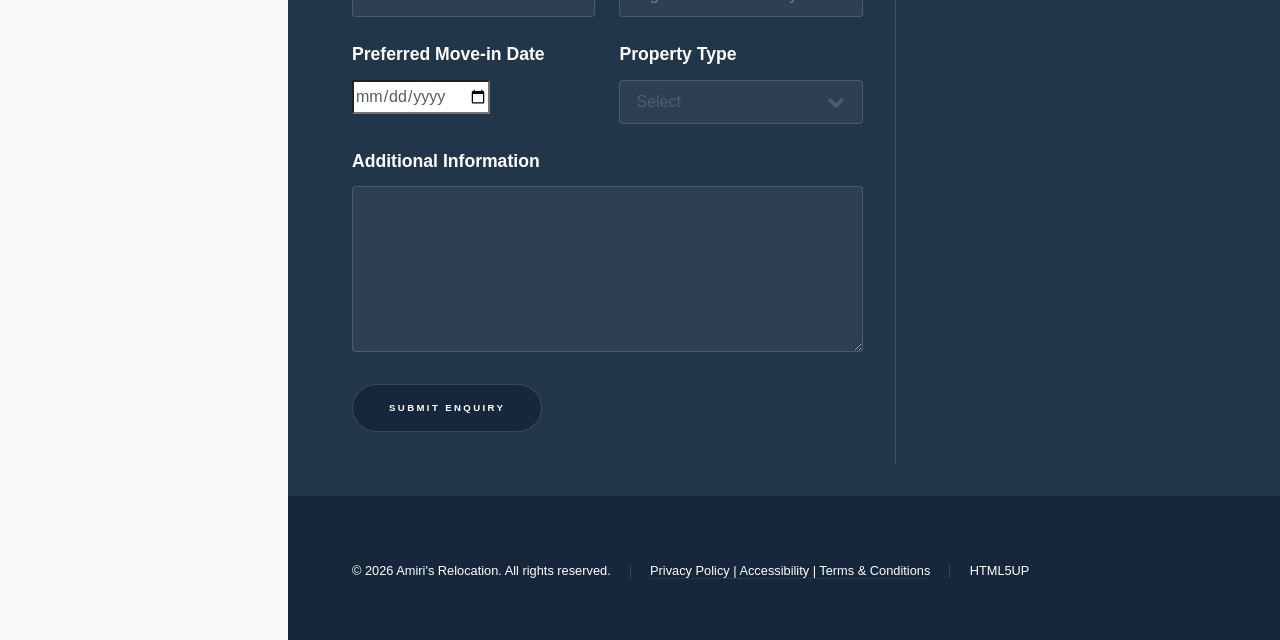
==== commit 7e8f4e42: "Change width" ====
--- a/index.html
+++ b/index.html
@@ -19,7 +19,7 @@
 			<section id="sidebar">
 				<div class="inner">
 					<nav>
-						<img src="images/Amiris-logo.png" alt="Amiri's Relocation" style="display: block; width: 150px; max-width: 100%; height: auto; margin: 0 auto 20px;">
+						<img src="images/Amiris-logo.png" alt="Amiri's Relocation" style="display: block; width: 100%; height: auto; margin: 0 auto 20px;">
 						<ul>
 							<li><a href="#intro">Home</a></li>
 							<li><a href="#one">Services</a></li>
@@ -36,7 +36,7 @@
 				<!-- Intro -->
 					<section id="intro" class="wrapper style1 fullscreen fade-up">
 						<div class="inner">
-							<h1>Amiri's Relocation</h1>
+							<h1>AMIRI'S RELOCATION</h1>
 							<h3 style="color: white;">Helping you find the right rental properties, from start to finish.</h3>
 							<ul class="actions">
 								<li><a href="#one" class="button scrolly" style="background-color: #16263b;">Learn more</a></li>
@@ -214,7 +214,7 @@
 			<footer id="footer" class="wrapper style1-alt" style="background-color:#16263b;">
 				<div class="inner">
 					<ul class="menu" style="color:white;">
-						<li>&copy; 2026 Amiri's Relocation. All rights reserved.</li><li><a href="privacy.html">Privacy Policy   |   </a><a href="elements.html">Accessibility   |   </a><a href="terms.html">Terms & Conditions</a></li><li>HTML5UP</li>
+						<li>&copy; 2026 Amiri's Relocation. All rights reserved.</li><li><a href="privacy.html">Privacy Policy   |   </a><a href="accessibility.html">Accessibility   |   </a><a href="terms.html">Terms & Conditions</a></li><li>HTML5UP</li>
 					</ul>
 				</div>
 			</footer>
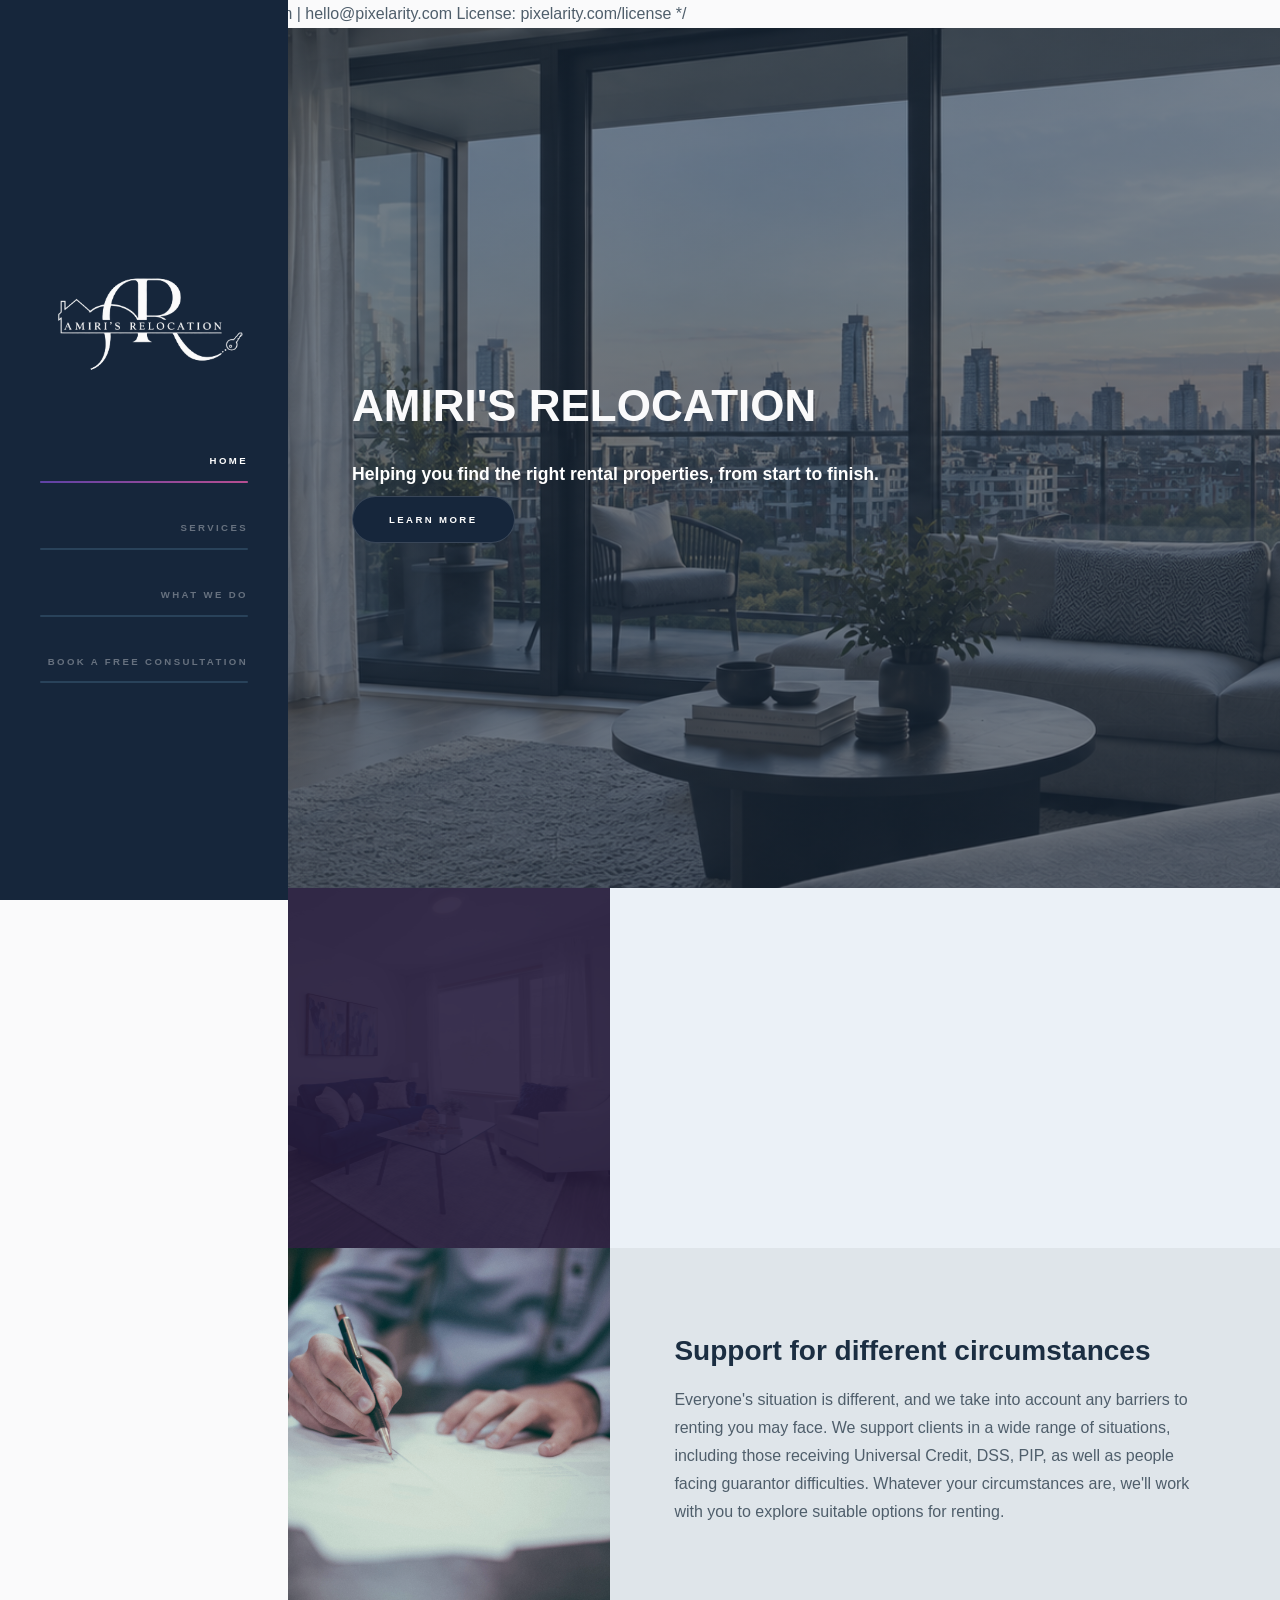
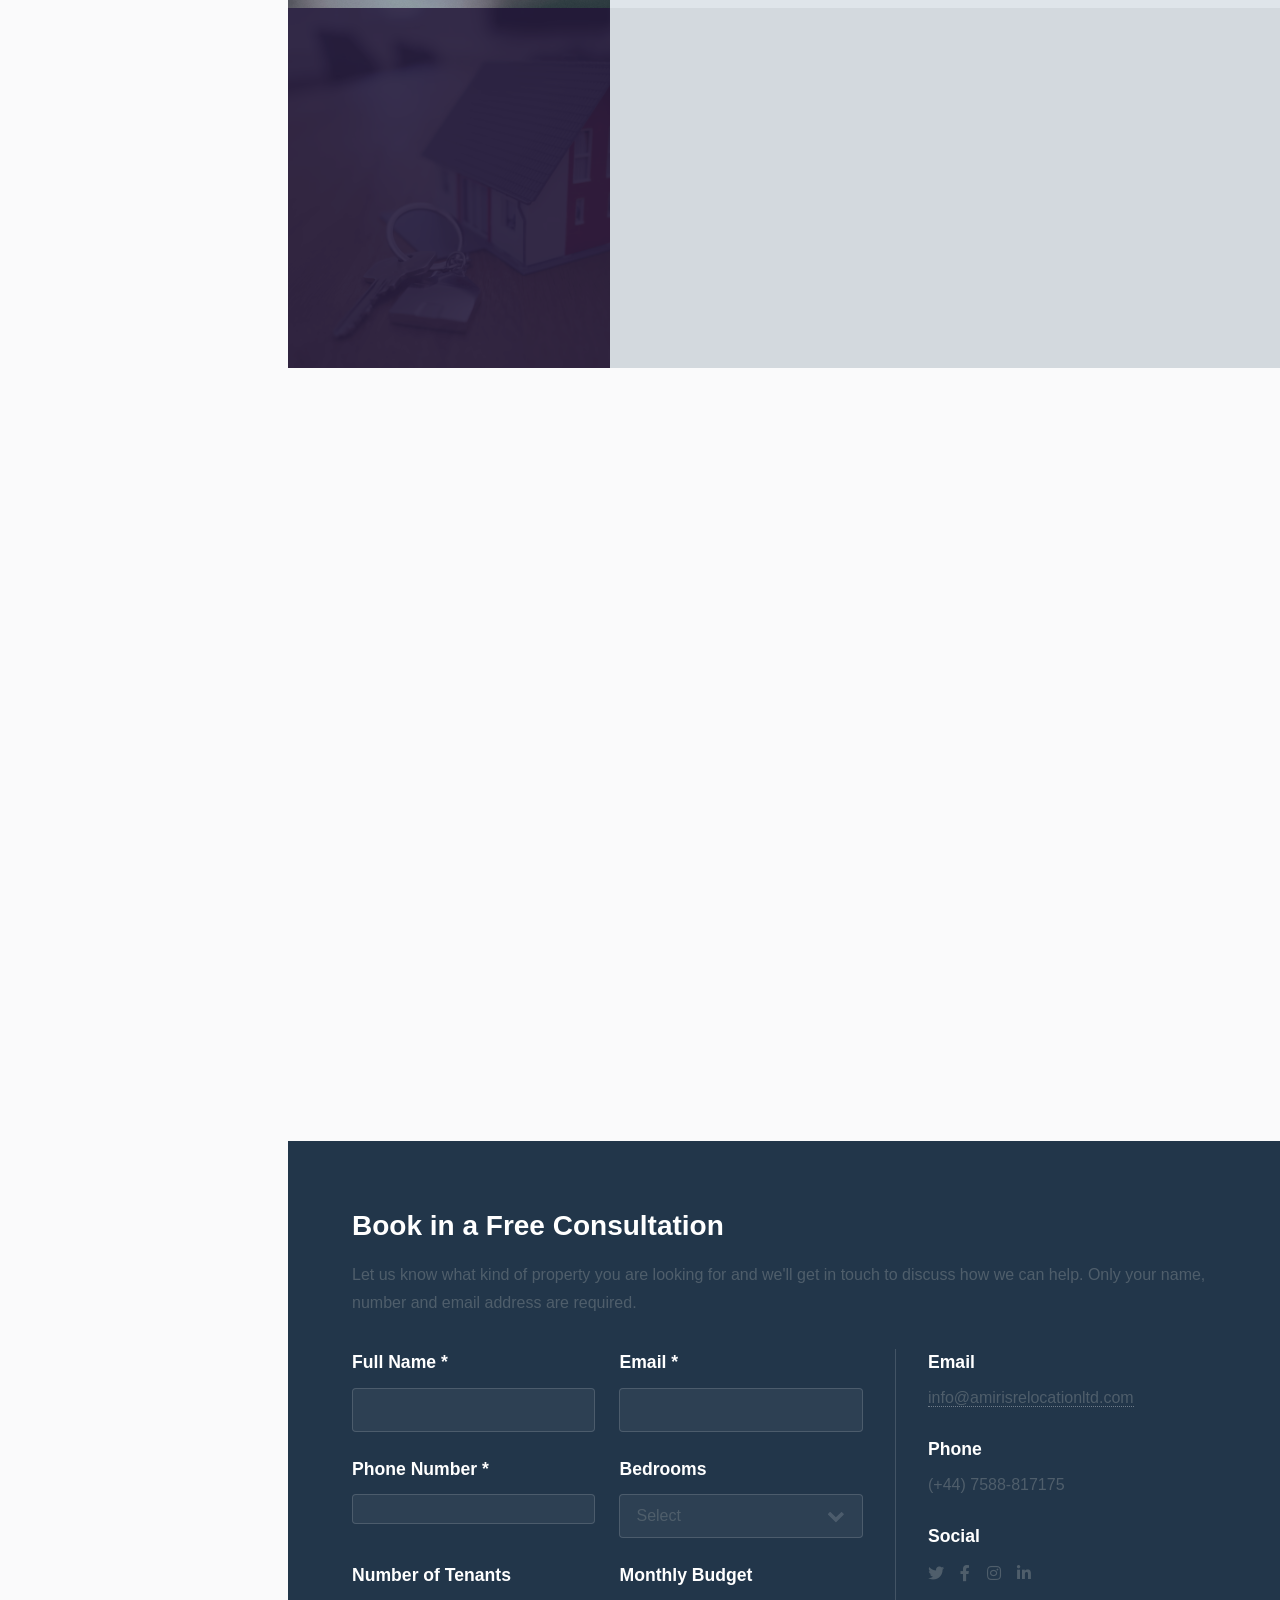
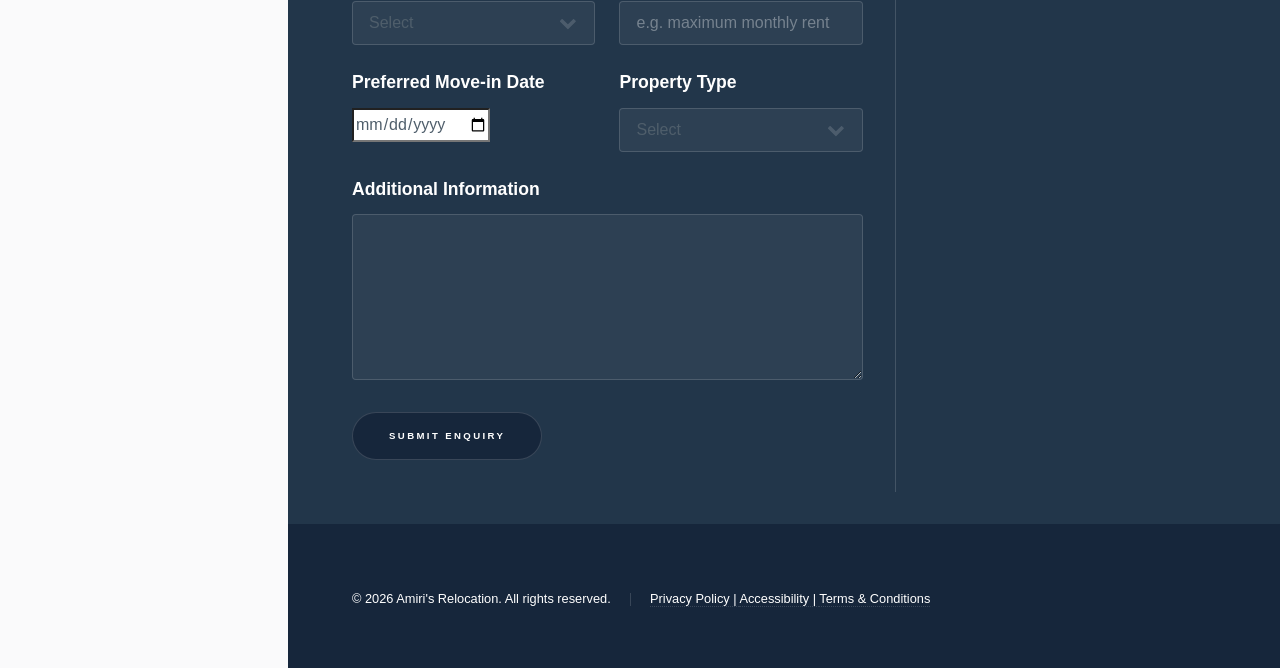
==== commit 4315a7f9: "Change" ====
--- a/index.html
+++ b/index.html
@@ -1,9 +1,9 @@
 <!DOCTYPE HTML>
-<!--
-	Hyperspace by HTML5 UP
-	html5up.net | @ajlkn
-	Free for personal and commercial use under the CCA 3.0 license (html5up.net/license)
--->
+/*
+	Hyperspace by Pixelarity
+	pixelarity.com | hello@pixelarity.com
+	License: pixelarity.com/license
+*/
 <html>
 	<head>
 		<title>Amiri's Relocation</title>
@@ -214,7 +214,7 @@
 			<footer id="footer" class="wrapper style1-alt" style="background-color:#16263b;">
 				<div class="inner">
 					<ul class="menu" style="color:white;">
-						<li>&copy; 2026 Amiri's Relocation. All rights reserved.</li><li><a href="privacy.html">Privacy Policy   |   </a><a href="accessibility.html">Accessibility   |   </a><a href="terms.html">Terms & Conditions</a></li><li>HTML5UP</li>
+						<li>&copy; 2026 Amiri's Relocation. All rights reserved.</li><li><a href="privacy.html">Privacy Policy   |   </a><a href="accessibility.html">Accessibility   |   </a><a href="terms.html">Terms & Conditions</a></li>
 					</ul>
 				</div>
 			</footer>
--- a/assets/css/main.css
+++ b/assets/css/main.css
@@ -1,3 +1,8 @@
+/*
+	Hyperspace by Pixelarity
+	pixelarity.com | hello@pixelarity.com
+	License: pixelarity.com/license
+*/
 @import url(fontawesome-all.min.css);
 
 html, body, div, span, applet, object,
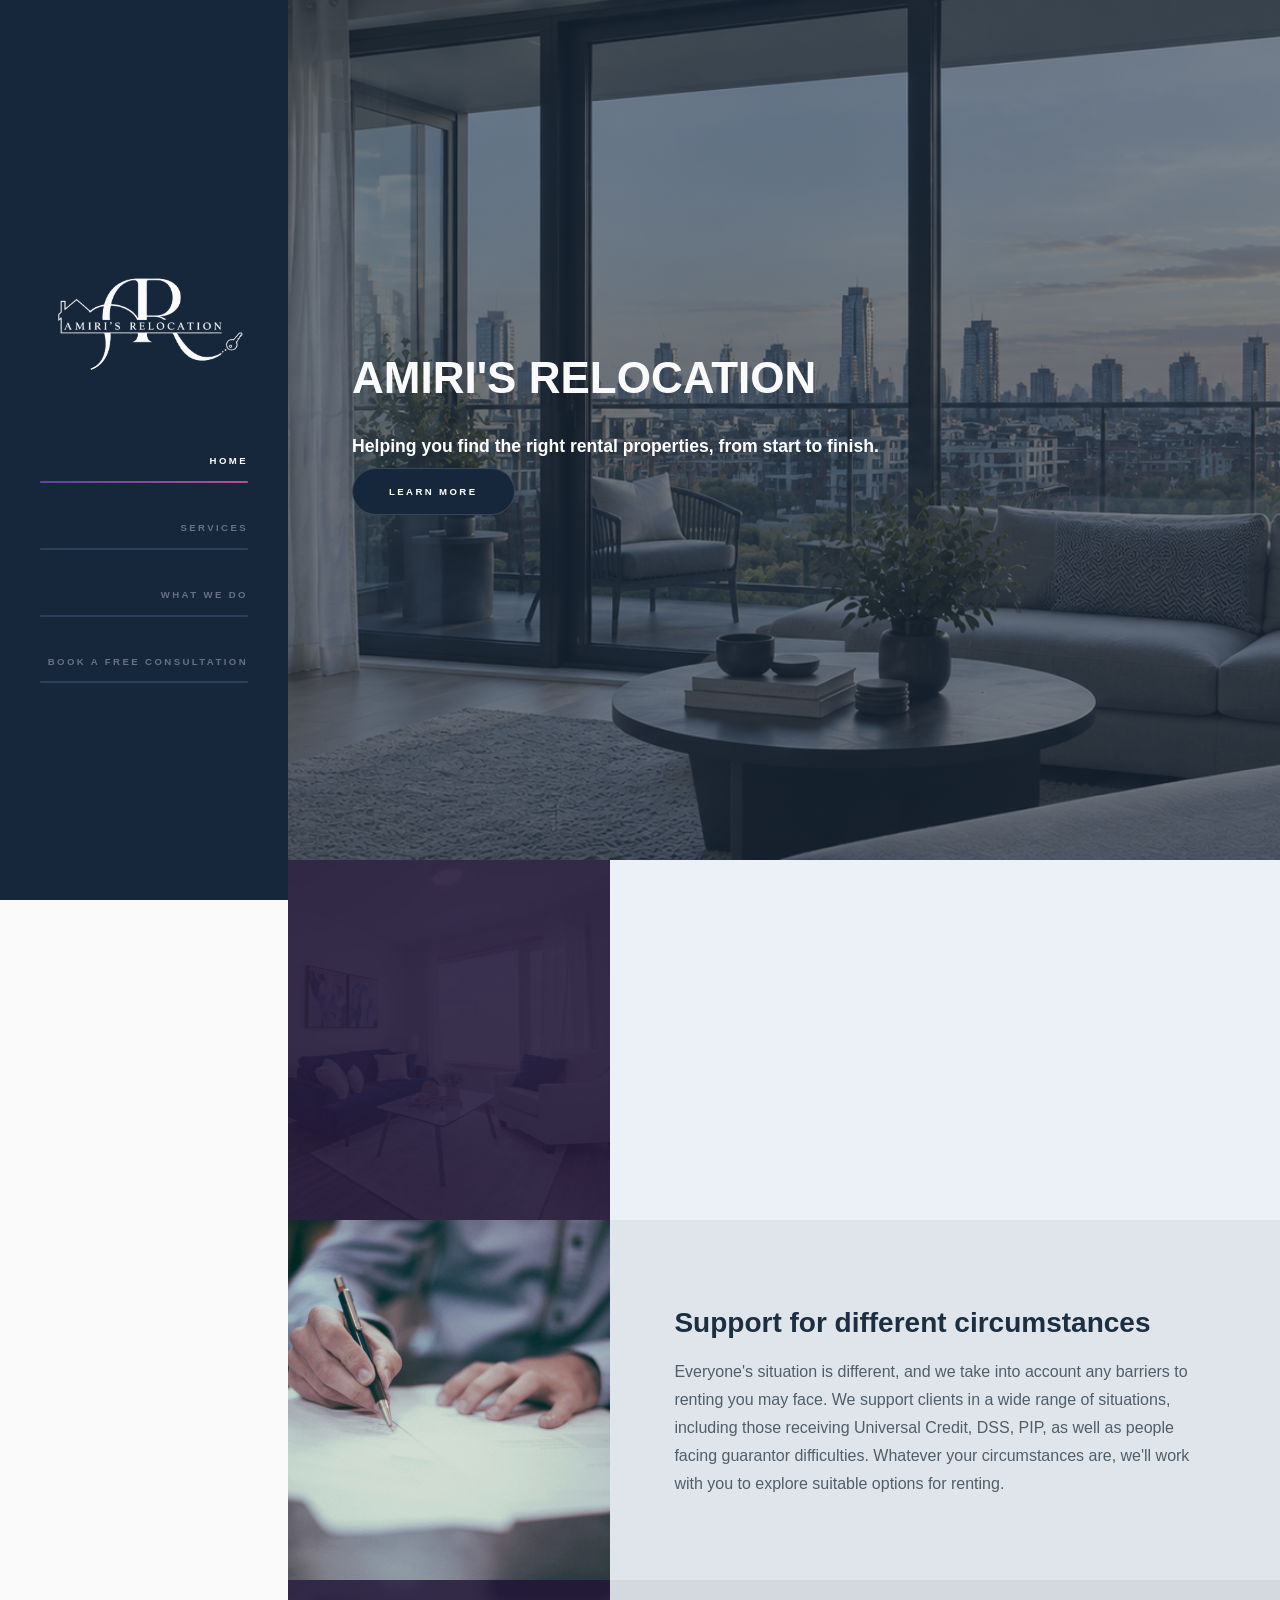
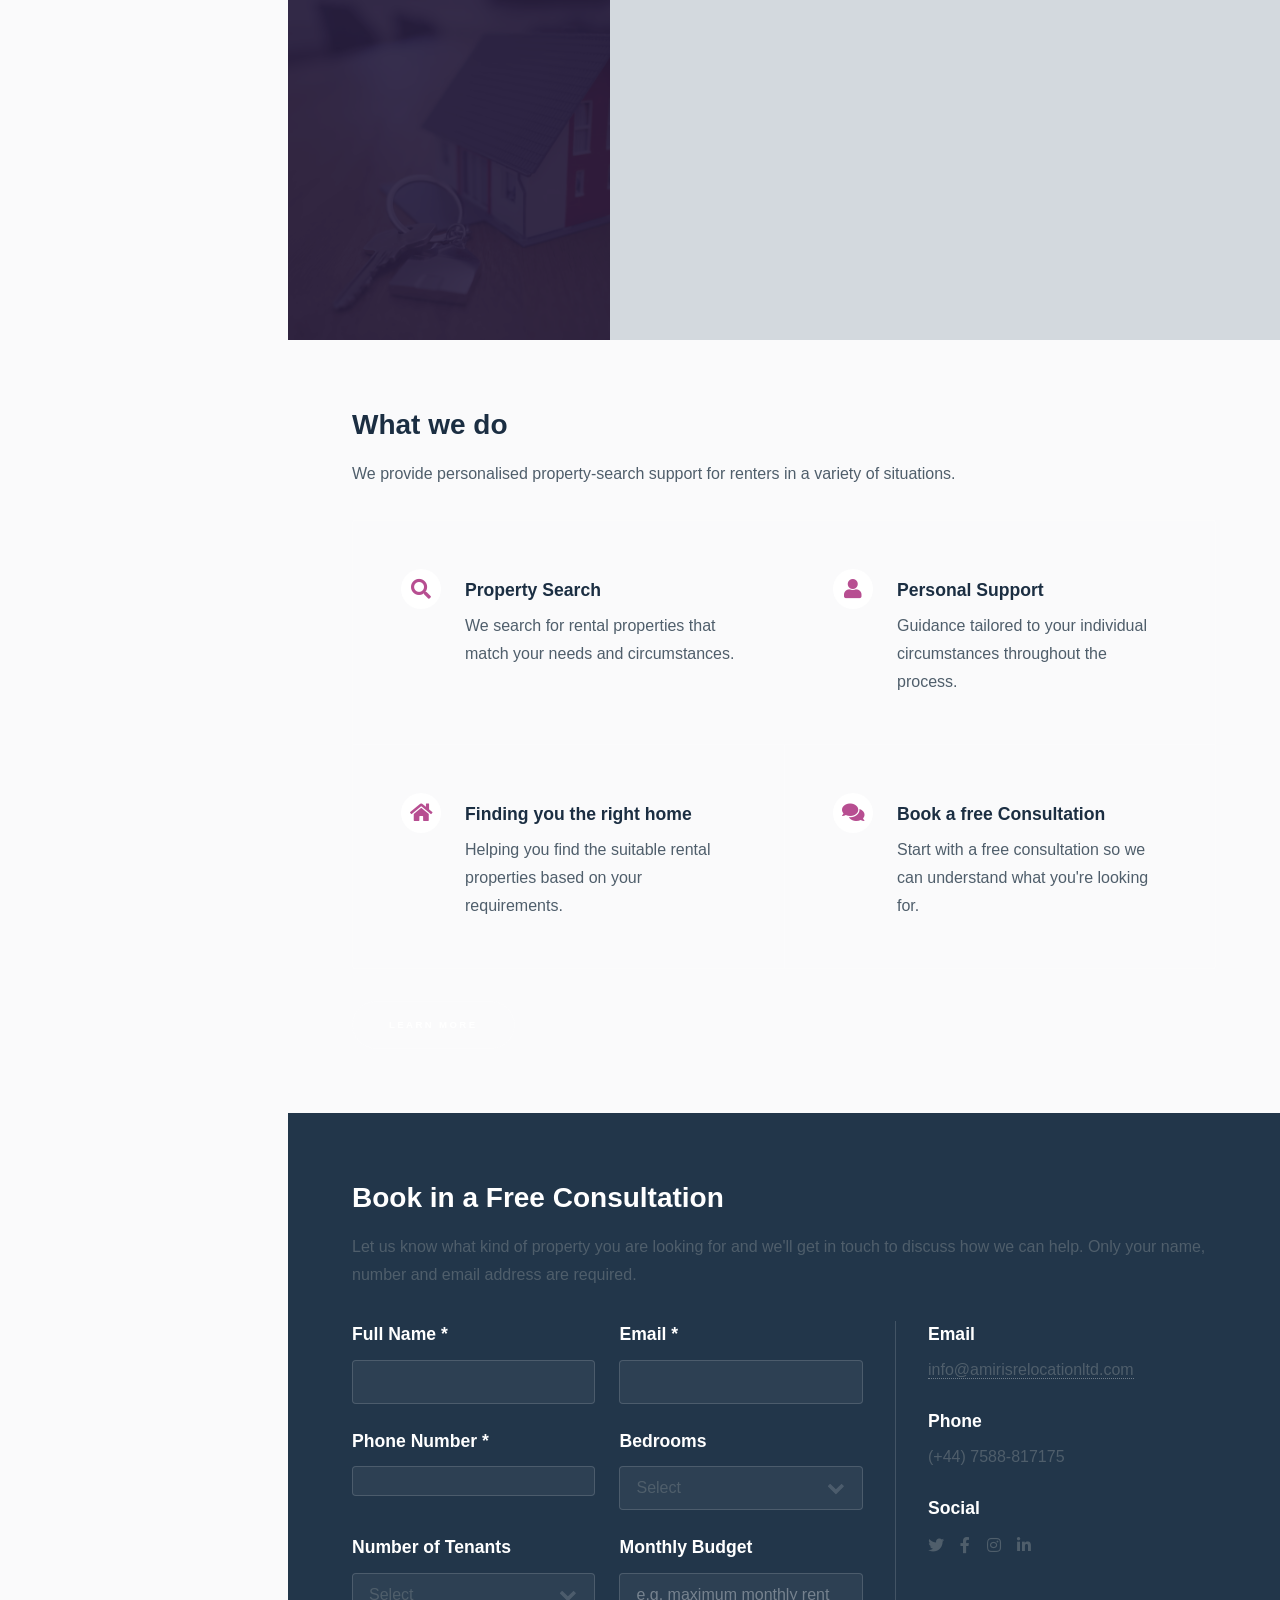
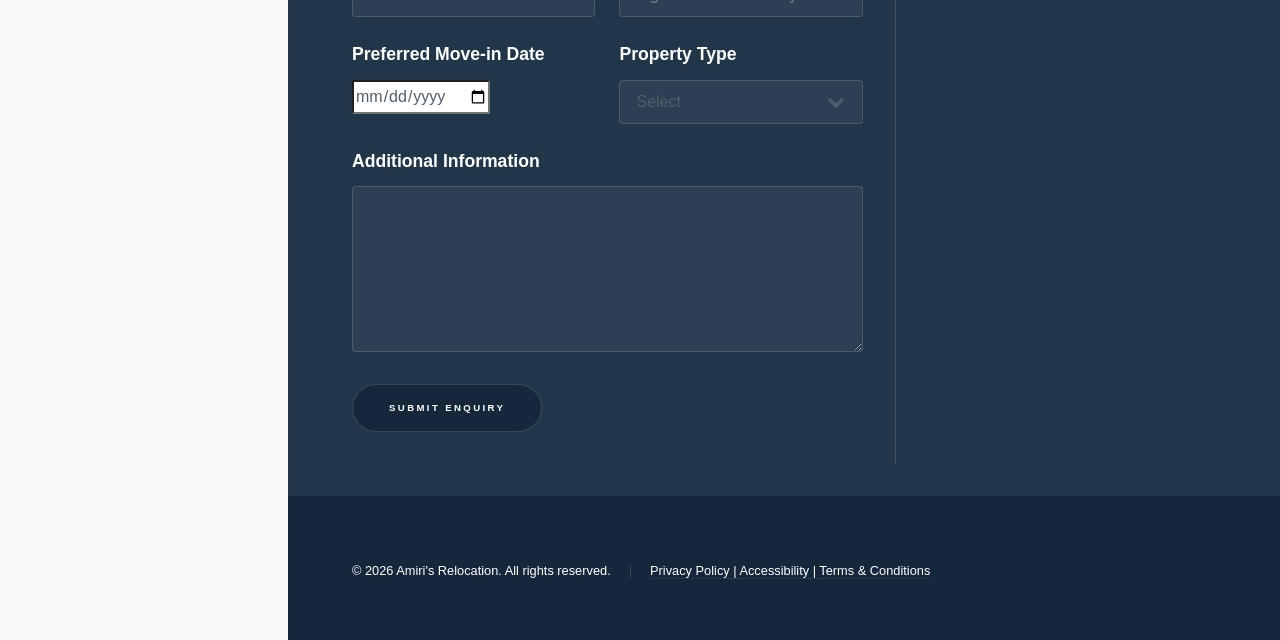
==== commit 96f3c111: "Fix" ====
--- a/index.html
+++ b/index.html
@@ -1,9 +1,4 @@
 <!DOCTYPE HTML>
-/*
-	Hyperspace by Pixelarity
-	pixelarity.com | hello@pixelarity.com
-	License: pixelarity.com/license
-*/
 <html>
 	<head>
 		<title>Amiri's Relocation</title>
